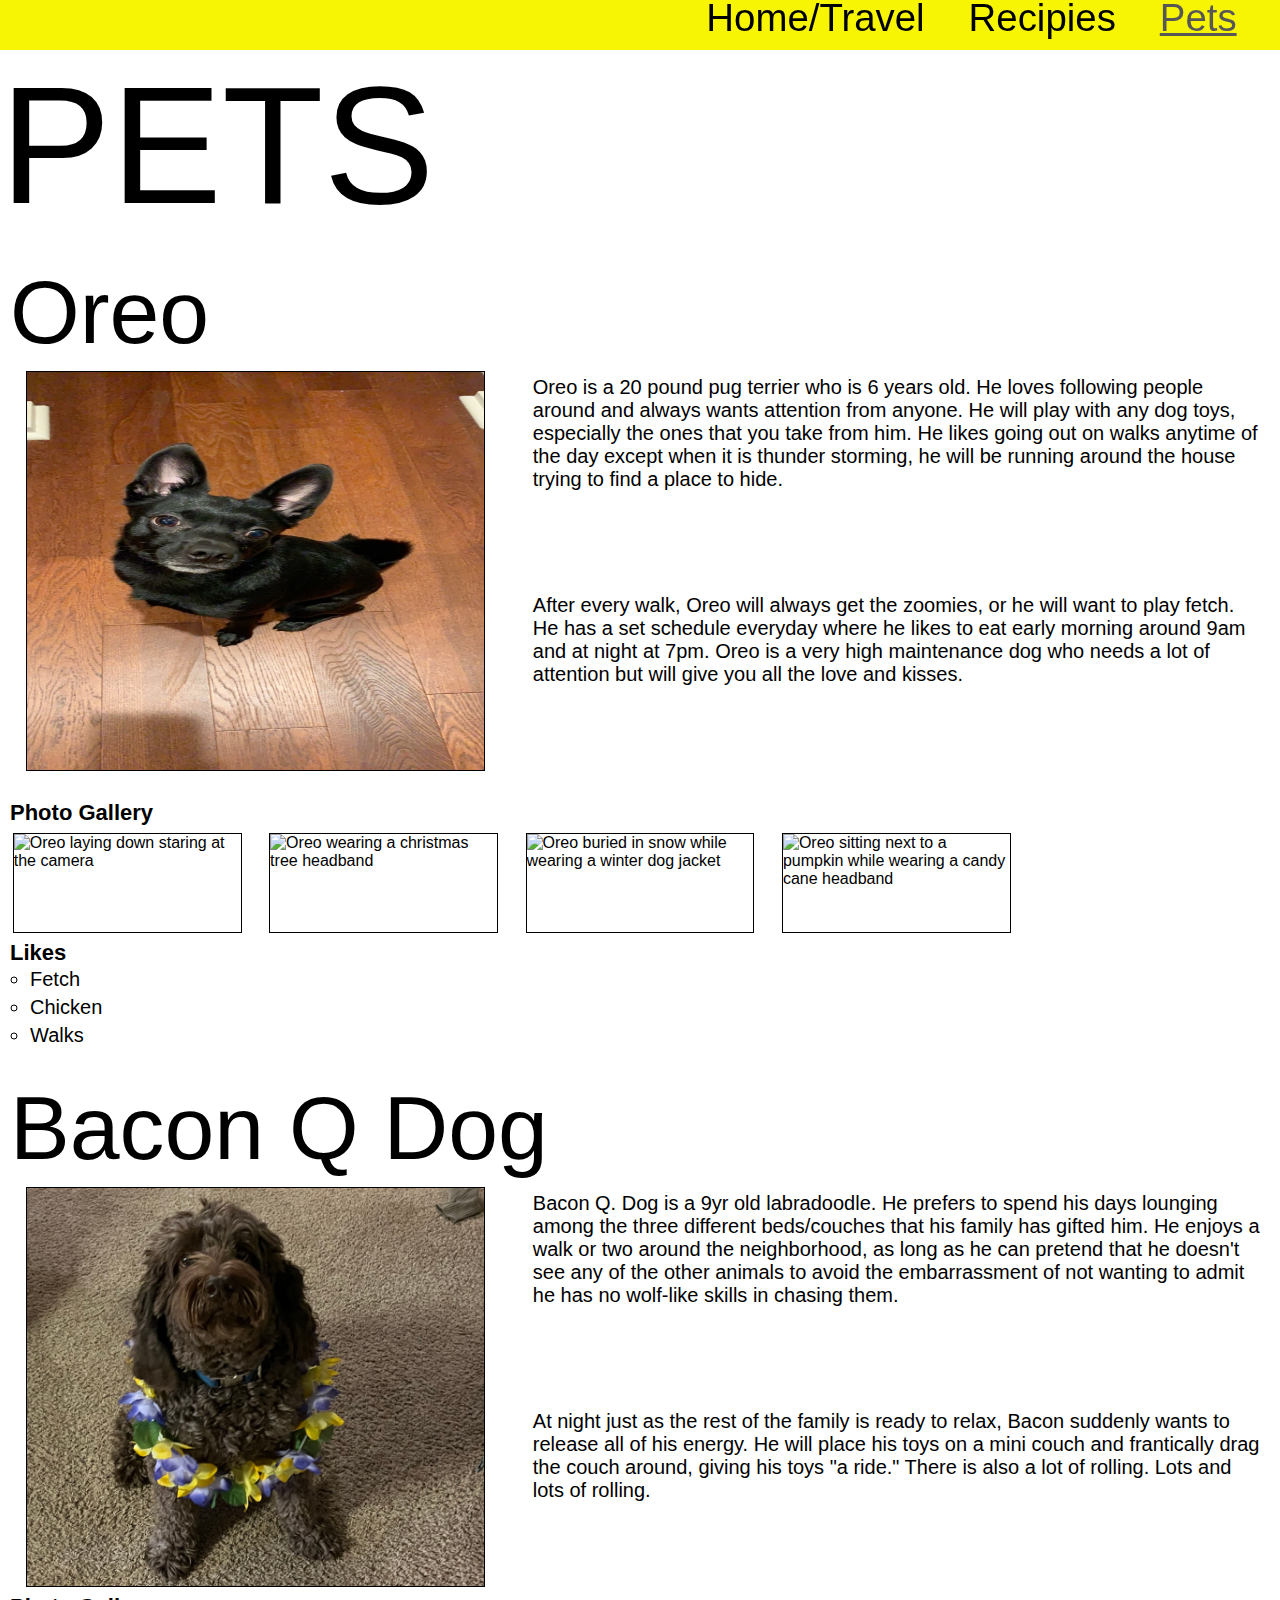
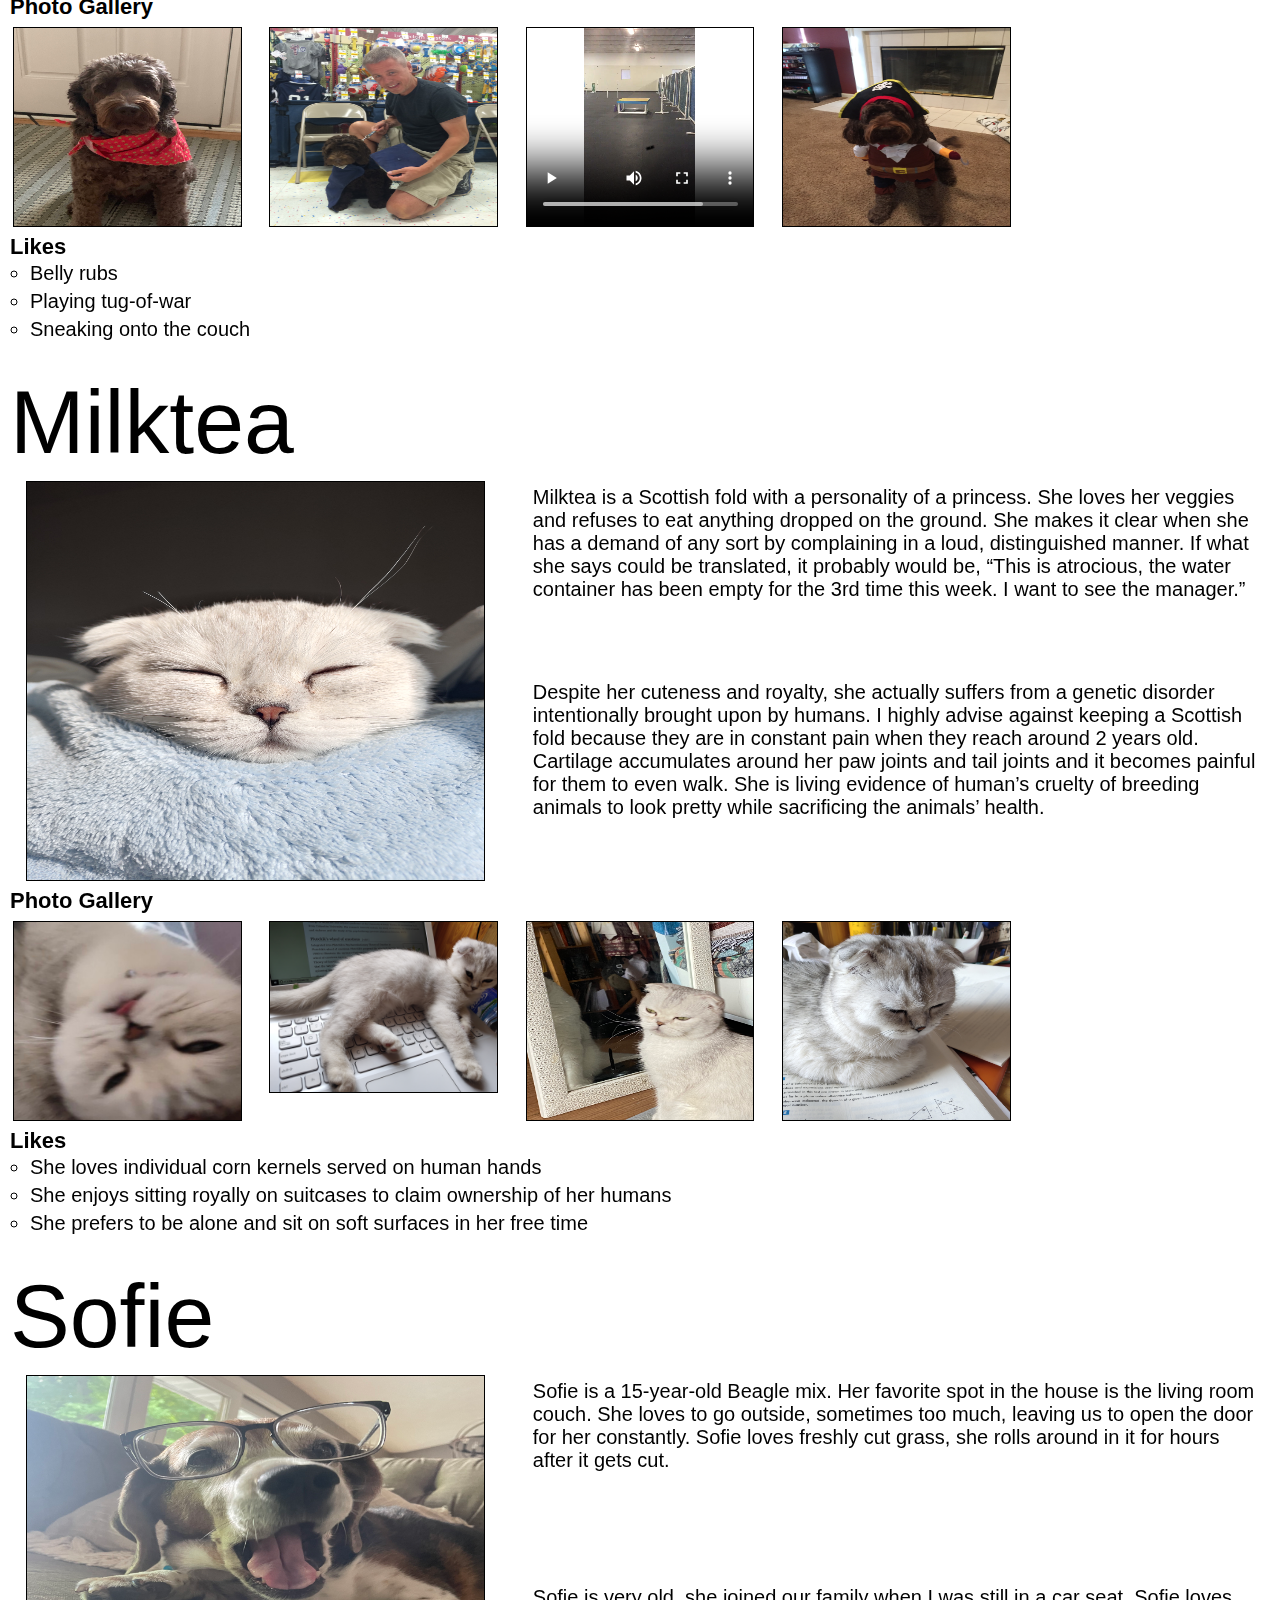
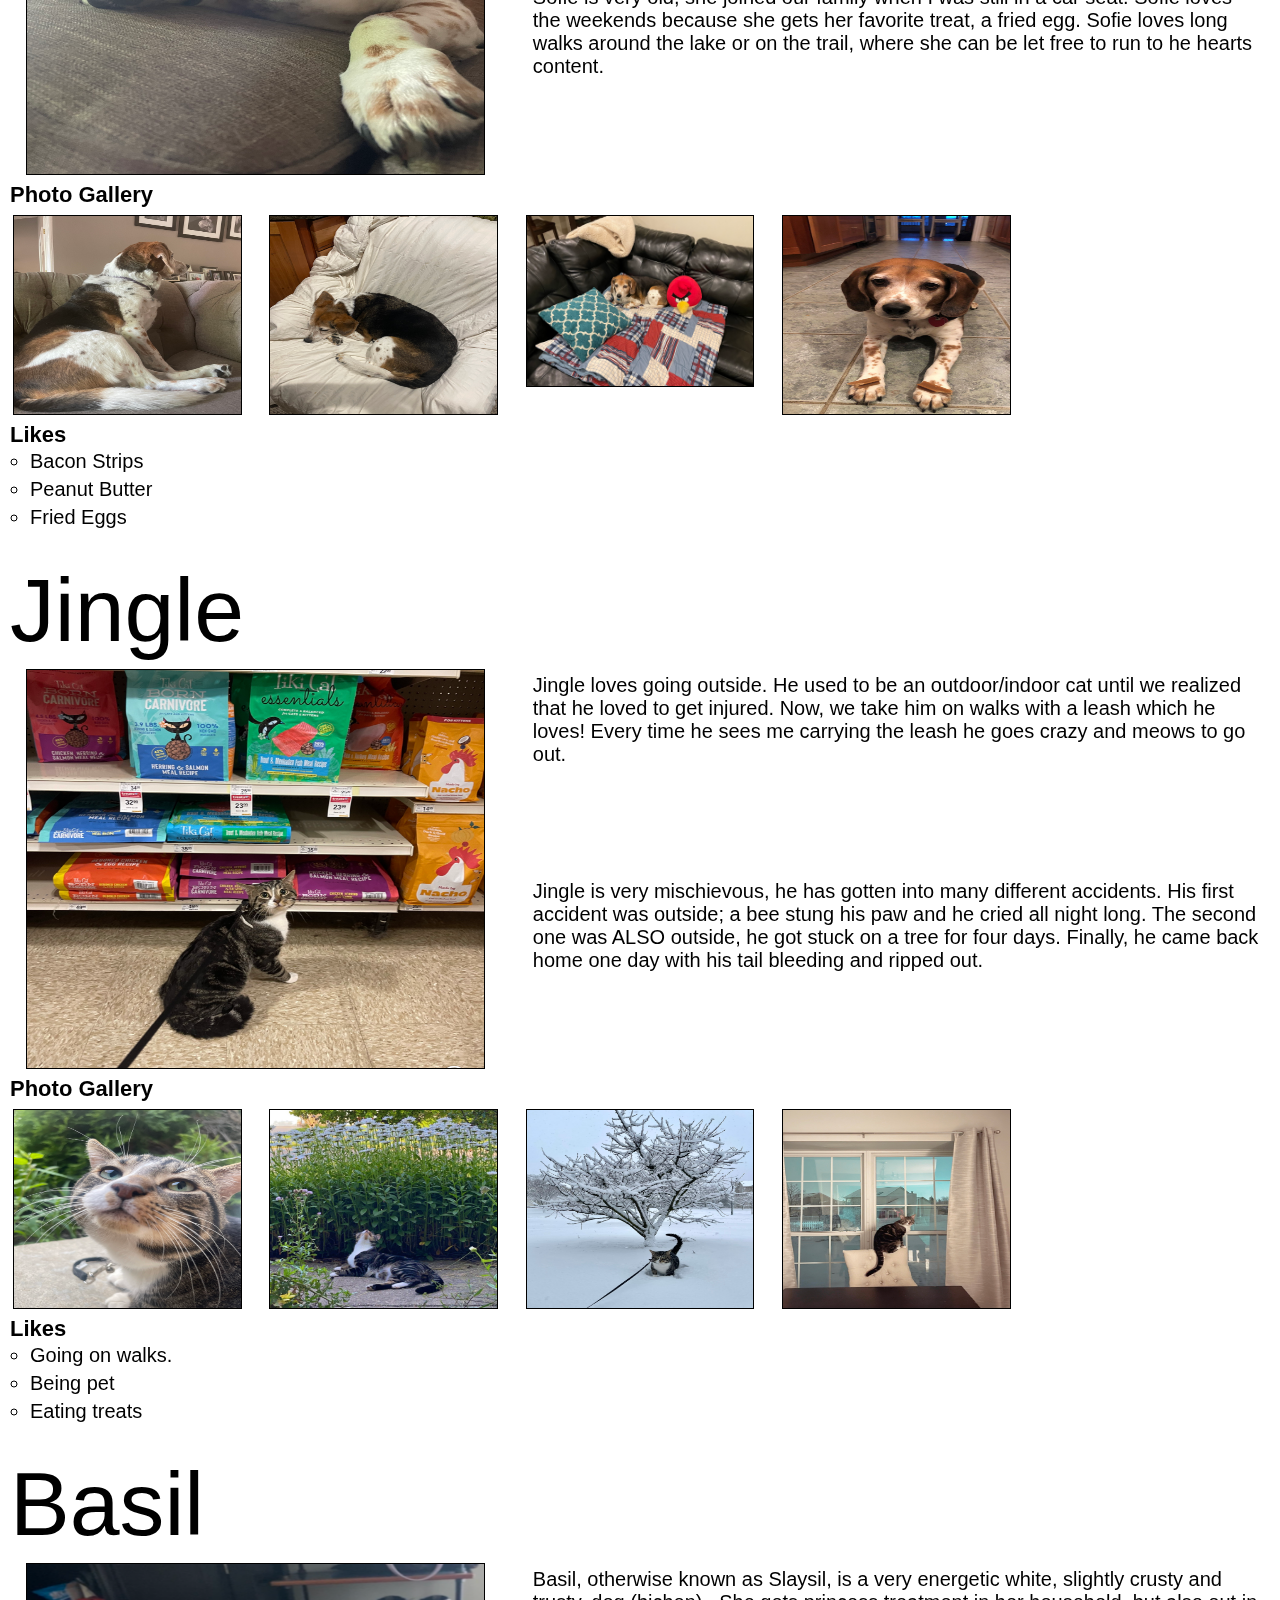
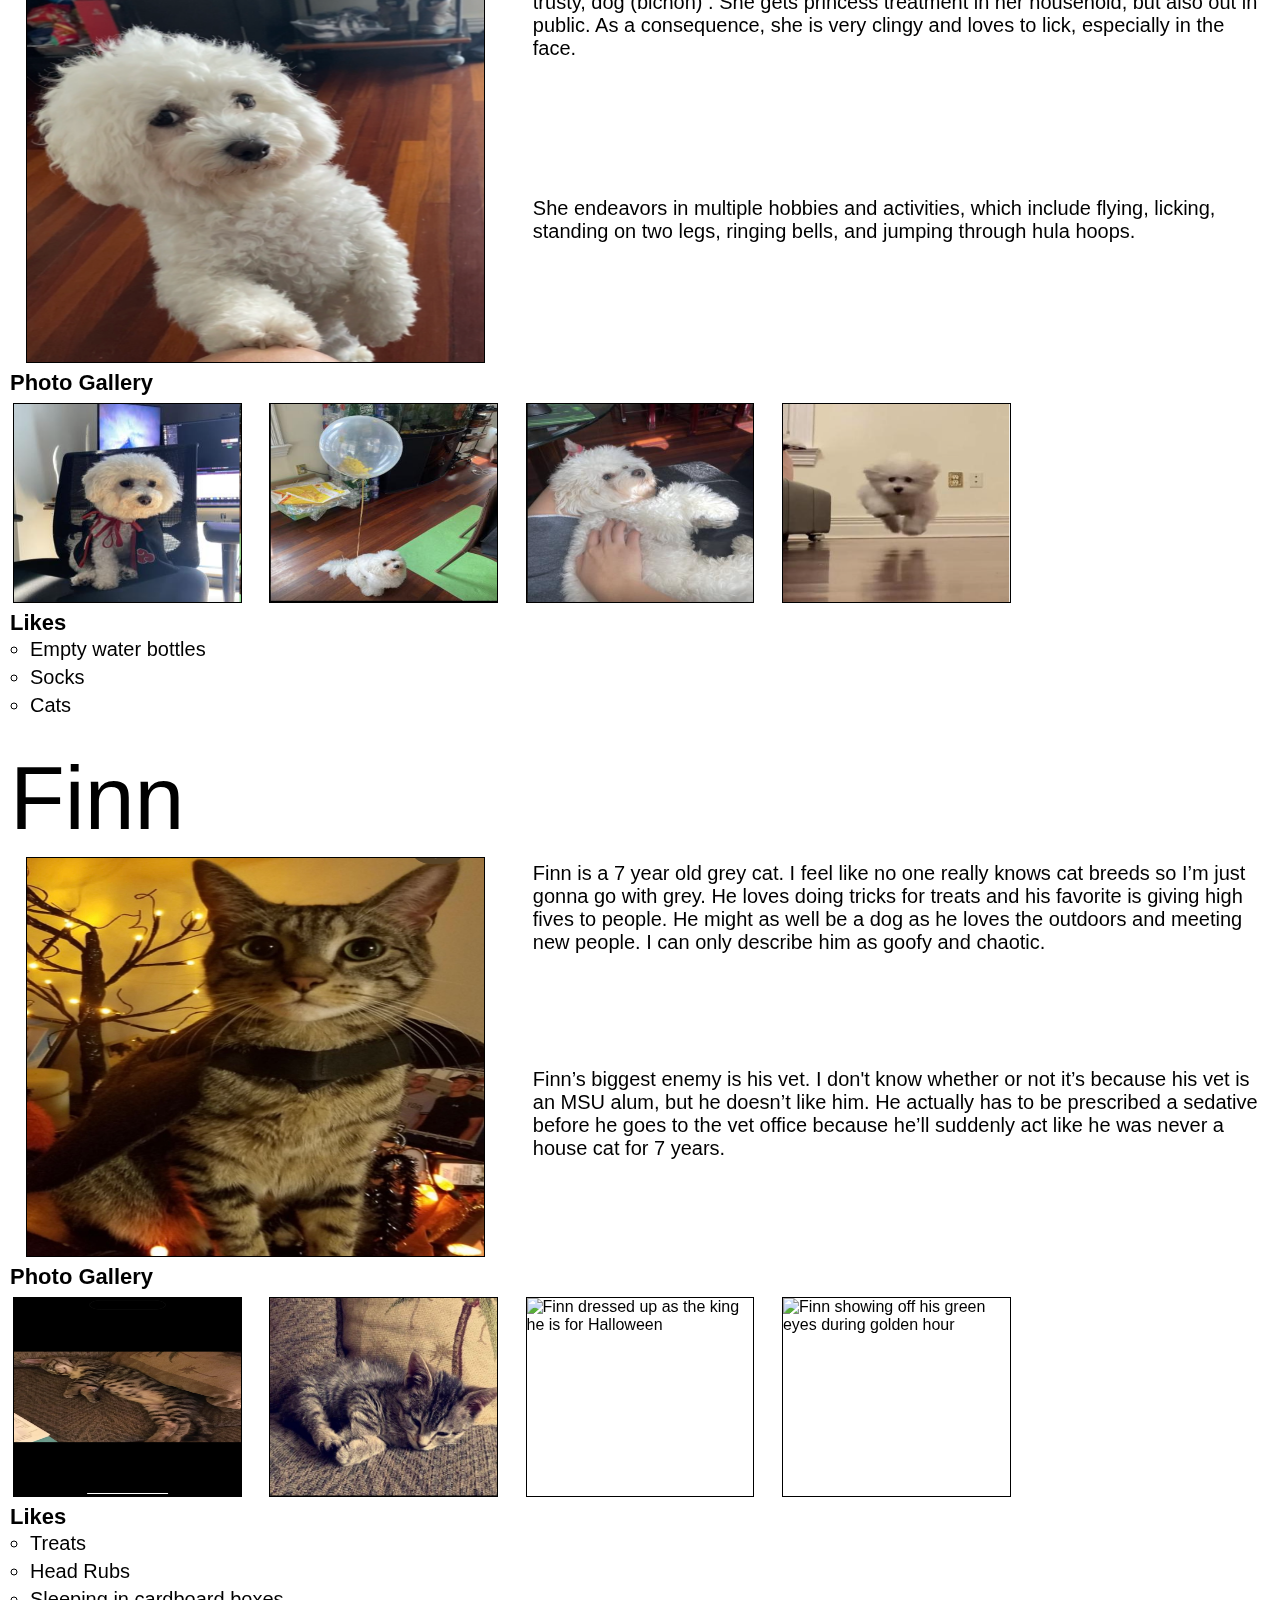
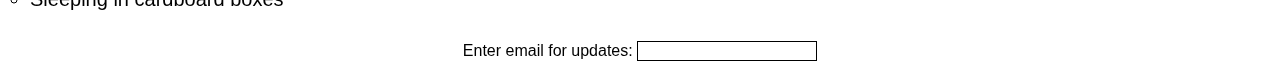
==== pets.html @ ca122cae "Add files via upload" ====
<!DOCTYPE html>
<html lang="en">
<head>
    <meta charset="UTF-8">
    <meta name="viewport" content="width=device-width, initial-scale=1.0">
    <link rel="stylesheet" href="css/reset.css">
    <link rel="stylesheet" href="css/style.css">
    <title> Pets</title>
</head>
<a href = "#main" id="skip">Skip to Main content</a>
<nav>
    
    <ul> 
       
        <li><a href="index.html">Home/Travel</a></li>
        <li><a href="recipies.html">Recipies</a></li>
        <li><a id="pets" href="pets.html">Pets</a></li>
    </ul>
  </nav>
<header><h1>Pets</h1></header>
<main id="main">
    <div>
        
    <h2>Oreo</h2>
    <img class = "thumbnail mainimg" src="images/oreo_sitting.JPG" alt = "black pug terrier" width="400">
    <p class="p1">Oreo is a 20 pound pug terrier who is 6 years old. He loves following people around and always wants attention from anyone. He will play with any dog toys, especially the ones that you take from him. He likes going out on walks anytime of the day except when it is thunder storming, he will be running around the house trying to find a place to hide.</p>
    <p class="p2">After every walk, Oreo will always get the zoomies, or he will want to play fetch. He has a set schedule everyday where he likes to eat early morning around 9am and at night at 7pm. Oreo is a very high maintenance dog who needs a lot of attention but will give you all the love and kisses.</p>
    <p></p>
    <h3>Photo Gallery</h3>
    <img class = "thumbnail img1" src="images/oreo_laying.JPG" alt="Oreo laying down staring at the camera" width="200">
    <img class = "thumbnail img2" src="images/oreo_christmas.jpg" alt="Oreo wearing a christmas tree headband" width="200">
    <img class = "thumbnail img3" src="images/oreo_snow.JPG" alt="Oreo buried in snow while wearing a winter dog jacket" width="200">
    <img class = "thumbnail img4" src="images/oreo_candycane.JPG" alt="Oreo sitting next to a pumpkin while wearing a candy cane headband" width="200">
    <h3>Likes</h3>
    <ul> 
    <li>Fetch</li>
    <li>Chicken</li>
    <li>Walks</li>
    </ul>
 <!-- Jasmine Tedjo -->
</div>


        <div>
            <h2>Bacon Q Dog</h2>
            <img class="mainimg" src="images/bacon.jpeg" width = "400" alt="Brown labradoodle wearing colorful lei">

            <p class="p1">Bacon Q. Dog is a 9yr old labradoodle. He prefers to spend his days lounging among the three different beds/couches that his family has gifted him. He enjoys a walk or two around the neighborhood, as long as he can pretend that he doesn't see any of the other animals to avoid the embarrassment of not wanting to admit he has no wolf-like skills in chasing them.</p> 
            <p class="p2">At night just as the rest of the family is ready to relax, Bacon suddenly wants to release all of his energy. He will place his toys on a mini couch and frantically drag the couch around, giving his toys "a ride." There is also a lot of rolling. Lots and lots of rolling.</p>
            <h3>Photo Gallery</h3>
            <img  class="img1" src="images/bacon_bandana.jpeg" width ="200" alt = "Brown labradoodle wearing an orange bandana">
            <img  class="img2" src="images/bacon_graduation.jpeg"  width ="200" alt="Small labradoodle puppy wearing a graduation cap and gown">
            <video class="img3"  width="200"  controls>
                <source src="images/bacon_agility.mov">
                Your browser does not support the video tag.  This was a video of a girl and dog demonstrating a sit and stay procedure
            </video>
            <img class="img4"  src="images/bacon_halloween.jpeg"  width ="200" alt="Brown labradoodle wearing a pirate costume">

            <h3>Likes</h3>
            <ul>
                <li>Belly rubs</li>
                <li>Playing tug-of-war</li>
                <li>Sneaking onto the couch</li>
            </ul>
            <!-- Colleen van Lent -->
        
        </div>



        <div>
            <h2>Milktea</h2>
            <img  class="mainimg" src="images/Main.JPG" width = "400" alt="Milktea taking nap">

            <p class="p1">Milktea is a Scottish fold with a personality of a princess. She loves her veggies and refuses to eat anything dropped on the ground. She makes it clear when she has a demand of any sort by complaining in a loud, distinguished manner. If what she says could be translated, it probably would be, “This is atrocious, the water container has been empty for the 3rd time this week. I want to see the manager.”</p> 
            <p class="p2">Despite her cuteness and royalty, she actually suffers from a genetic disorder intentionally brought upon by humans. I highly advise against keeping a Scottish fold because they are in constant pain when they reach around 2 years old. Cartilage accumulates around her paw joints and tail joints and it becomes painful for them to even walk. She is living evidence of human’s cruelty of breeding animals to look pretty while sacrificing the animals’ health.  </p>
            <h3>Photo Gallery</h3>
            <img class="img1" src="images/Milktea_comfy.jpg" width ="200" alt = "Milktea enjoying a good massage">
            <img class="img2" src="images/Milktea_laptop.JPG"  width ="200" alt="Baby Milktea On Laptop">
        
            <img class="img3" src="images/Milktea_mirror.jpeg"  width ="200" alt="Milktea sighing at mirror">
            <img class="img4" src="images/Milktea_catbox.JPG"  width ="200" alt="Milktea Catbox position">

            <h3>Likes</h3>
            <ul>
                <li>She loves individual corn kernels served on human hands</li>
                <li>She enjoys sitting royally on suitcases to claim ownership of her humans</li>
                <li>She prefers to be alone and sit on soft surfaces in her free time</li>
            </ul>
            <!-- Olive Ren -->
        
        </div>


        <div>
            <h2>Sofie</h2>
            <img class="mainimg"  src="images/sofie1.JPG" width = "400" alt="Beagle mix wearing glasses">

            <p class="p1">Sofie is a 15-year-old Beagle mix.  Her favorite spot in the house is the living room couch. She loves to go outside, sometimes too much, leaving us to open the door for her constantly. Sofie loves freshly cut grass, she rolls around in it for hours after it gets cut.</p> 
            <p class="p2">Sofie is very old, she joined our family when I was still in a car seat. Sofie loves the weekends because she gets her favorite treat, a fried egg. Sofie loves long walks around the lake or on the trail, where she can be let free to run to he hearts content.  </p>
            <h3>Photo Gallery</h3>
            <img  class="img1" src="images/sofie2.JPG" width ="200" alt = "Beagle sitting on favorite couch looking around">
            <img  class="img2" src="images/sofie3.JPG"  width ="200" alt="Beagle laying down on chair">
        
            <img  class="img3" src="images/sofie4.JPG"  width ="200" alt="Beagle laying next to angry birds pillow">
            <img  class="img4" src="images/sofie5.JPG"  width ="200" alt="Beagle with two treats on paws">

            <h3>Likes</h3>
            <ul>
                <li>Bacon Strips</li>
                <li>Peanut Butter</li>
                <li>Fried Eggs</li>
            </ul>
            <!-- Jacob Timmerman -->
        
        </div>
        <div>
            <h2>Jingle</h2>
            <img  class="mainimg" src="images/jingle.jpg" width = "400" alt="Jingle is a domestic shorthair cat with a white chest and belly and a striped black and gray back. His paws are white and they look like mittens. ">

            <p class="p1">Jingle loves going outside. He used to be an outdoor/indoor cat until we realized that he loved to get injured. Now, we take him on walks with a leash which he loves! Every time he sees me carrying the leash he goes crazy and meows to go out. </p> 
            <p class="p2">Jingle is very mischievous, he has gotten into many different accidents. His first accident was outside; a bee stung his paw and he cried all night long. The second one was ALSO outside, he got stuck on a tree for four days. Finally, he came back home one day with his tail bleeding and ripped out.   </p>
            <h3>Photo Gallery</h3>
            <img  class="img1" src="images/jingle_outside.jpg" width ="200" alt = "A close up picture of Jingle’s face outside. ">
            <img  class="img2" src="images/jingle_flowers.jpg"  width ="200" alt="Beagle laying down on chair">
        
            <img  class="img3" src="images/jingle_snow.jpg"  width ="200" alt="Jingle in the snow.">
            <img  class="img4" src="images/jingle_window.jpg"  width ="200" alt="Jingle watching the snow outside.">

            <h3>Likes</h3>
            <ul>
                <li>Going on walks.</li>
                <li>Being pet</li>
                <li>Eating treats</li>
            </ul>
            <!-- Lynn Sabieddine -->
        
        </div>
        <div>
            <h2>Basil</h2>
            <img  class="mainimg" src="images/gurl_who_u_looking_at.png" width = "400" alt="Fluffy white dog with paw on knee, begging for attention and giving you the side eye">

            <p class="p1">Basil, otherwise known as Slaysil, is a very energetic white, slightly crusty and trusty, dog (bichon) . She gets princess treatment in her household, but also out in public. As a consequence, she is very clingy and loves to lick, especially in the face. </p> 
            <p class="p2">She endeavors in multiple hobbies and activities, which include flying, licking, standing on two legs, ringing bells, and jumping through hula hoops. 

            </p>
            <h3>Photo Gallery</h3>
            <img class="img1"  src="images/naruto_basil.png" width ="200" alt = "White bichon in a naruto robe (Akatsuki)">
            <img class="img2" src="images/balloosil.png"  width ="200" alt="Balloon attached to white bichon">
        
            <img class="img3" src="images/pet_me.png"  width ="200" alt="White bichon leaning against leg">
            <img  class="img4" src="images/superbasil_HOP.png"  width ="200" alt="White bichon floating in air while running">

            <h3>Likes</h3>
            <ul>
                <li>Empty water bottles</li>
                <li>Socks</li>
                <li>Cats</li>
            </ul>
            <!-- Bianca and Alina -->
        
        </div>
        <div>
            <h2>Finn</h2>
            <img  class="mainimg" src="images/Finn_Halloween.jpg" width = "400" alt="3.	Finn wears a bat costume for halloween ">

            <p class="p1">Finn is a 7 year old grey cat. I feel like no one really knows cat breeds so I’m just gonna go with grey. He loves doing tricks for treats and his favorite is giving high fives to people. He might as well be a dog as he loves the outdoors and meeting new people. I can only describe him as goofy and chaotic. </p> 
            <p class="p2">Finn’s biggest enemy is his vet. I don't know whether or not it’s because his vet is an MSU alum, but he doesn’t like him. He actually has to be prescribed a sedative before he goes to the vet office because he’ll suddenly act like he was never a house cat for 7 years.   </p>
            <h3>Photo Gallery</h3>
            <img  class="img1" src="images/Finn_Shlumped.PNG" width ="200" alt = "Finn is exhausted after a long day of absolutely nothing. ">
            <img  class="img2" src="images/Finn_Kitten.jpg"  width ="200" alt="A few days after we adopted Finn. He’s just posing for the camera">
        
            <img class="img3"  src="images/Finn_GOAT.PNG"  width ="200" alt="Finn dressed up as the king he is for Halloween ">
            <img  class="img4" src="images/Finn_Goldenhr.PNG"  width ="200" alt="Finn showing off his green eyes during golden hour ">

            <h3>Likes</h3>
            <ul>
                <li>Treats </li>
                <li>Head Rubs </li>
                <li>Sleeping in cardboard boxes </li>
            </ul>
            <!-- Lauren Rodriguez -->
        
        </div>
        <form>
            <label for="email">Enter email for updates:</label>
            <input type="text" id="email" name="email"><br>
           
          </form>
</main>
---- css/style.css ----
body{
    font-family: Gill Sans,Open Sans,Montserrat,Roboto,sans-serif;
    background-color: white;
    color: black;
    

}
img, video{
    width:90%;
    max-height:400px;
    min-height:100px;
    display:block;
    margin:auto;
    margin-top: 5px;
    margin-bottom:5px;
    border:solid 1px  black;
    
    border-radius: 0px;
    grid-column:1/-1;
}
form{
    text-align:center;
    margin:20px 20px;
}
input{
    border:solid 1px black;
}
div{
    display:grid;
    grid-template-columns: 1fr 1fr 1fr;
    grid-gap:2px;
}
:focus{
    border:solid black 1px;
    }
figcaption{
    width:90%;
    margin:auto;
}
h1{
    text-transform:uppercase;
    font-size:75px;
    animation-name:slideIn;
    animation-timing-function: ease-out;
    animation-duration: 2s;

}
h2{
    font-size:37px;
    margin-left:10px;
    margin-top:20px;
    grid-column:1/-1;
    font-weight:500;
}
h3{
    font-size:22px;
    font-weight:600;
    margin-left:10px;
    grid-column:1/-1;

}
span{
    margin-left:10px;
}

main{
    grid-column:1/2;
    
}
p{
   font-size:20px;
   margin: 10px 20px;
   
   grid-column:1/-1;

}
nav{
    display:grid;
    width:100%;
    top:0;
    grid-row:1/2;

    
    text-align: center;
    align-content: end;
    height:50px;
    background-color: #f7f404;
    position:sticky;
}
ul{
    grid-column:-1/1;
    margin: 0px 5px 5px 30px;
    list-style-type:circle;
    font-size:20px;
    color:black;
}
ol{
    
    grid-column:-1/1;
    margin-left:30px;
    margin: 0px 5px 5px 30px;
    list-style-type:decimal;
    font-size:20px;
    color:black;
}
ul li, ol li{
    margin-bottom:5px;
}

nav li{
    display: inline-block;

    font-size:6vw;
    margin-right:1em;
    color:black;
}

#index{
    color:rgb(87, 87, 87);
    text-decoration: underline;
}
#recipies{
    color:rgb(87, 87, 87);
    text-decoration: underline;
}
#pets{
    color:rgb(87, 87, 87);
    text-decoration: underline;
}

    
#skip{
    z-index:100;    
    position:absolute;
    left: -400px;
}
#skip:focus{
    position:absolute;
    left: 0px;
}
iframe{
    width:90%;
    height:300px;
    margin:auto;
    grid-column:1/-1;
}
@media screen and (min-width: 780px){
h1{
    font-size:13vw;
}
h2{
    font-size:7vw;
}
nav{
    text-align:right;
}
nav li{
    font-size:3vw;
}

div{
    grid-template-columns: 1fr 1fr 1fr 1fr 1fr;
}
.img1{
    grid-column: 1/2;
    max-height:200px;
}
.img2{
    grid-column: 2/3;
    max-height:200px;
}
.img3{
    grid-column: 3/4;
    max-height:200px;
}
.img4{
    grid-column: 4/5;
    max-height:200px;
}
.img5{
    grid-column:5/6;
    max-height:200px;
}
.mainimg{
    grid-row:2/4;
    grid-column:1/3;
}
.p1{
    grid-column:3/6;
    grid-row:2/3;

}
.p2{
    grid-column:3/6;
    grid-row:3/4;
    
}
img:hover{
    border:5px solid black;
}
img:focus{
    border:5px solid black;
}
video:hover{
    border:5px solid black;
}
video:focus{
    border:5px solid black;
}
}
@keyframes slideIn {
    from {
        margin-left:100%;
        width:300%;
    }
    to {
        margin-left:0%;
        width:100%;
    }
} 

@media screen and (prefers-reduced-motion: reduce){
    h1{
    
        font-size:75px;
        text-transform:uppercase;
        animation:none;
    }
    body{
        font-family: Gill Sans,Open Sans,Montserrat,Roboto,sans-serif;
        background-color: white;
        color: black;
    
    }
    .gif{
        display:none;
    }
  }
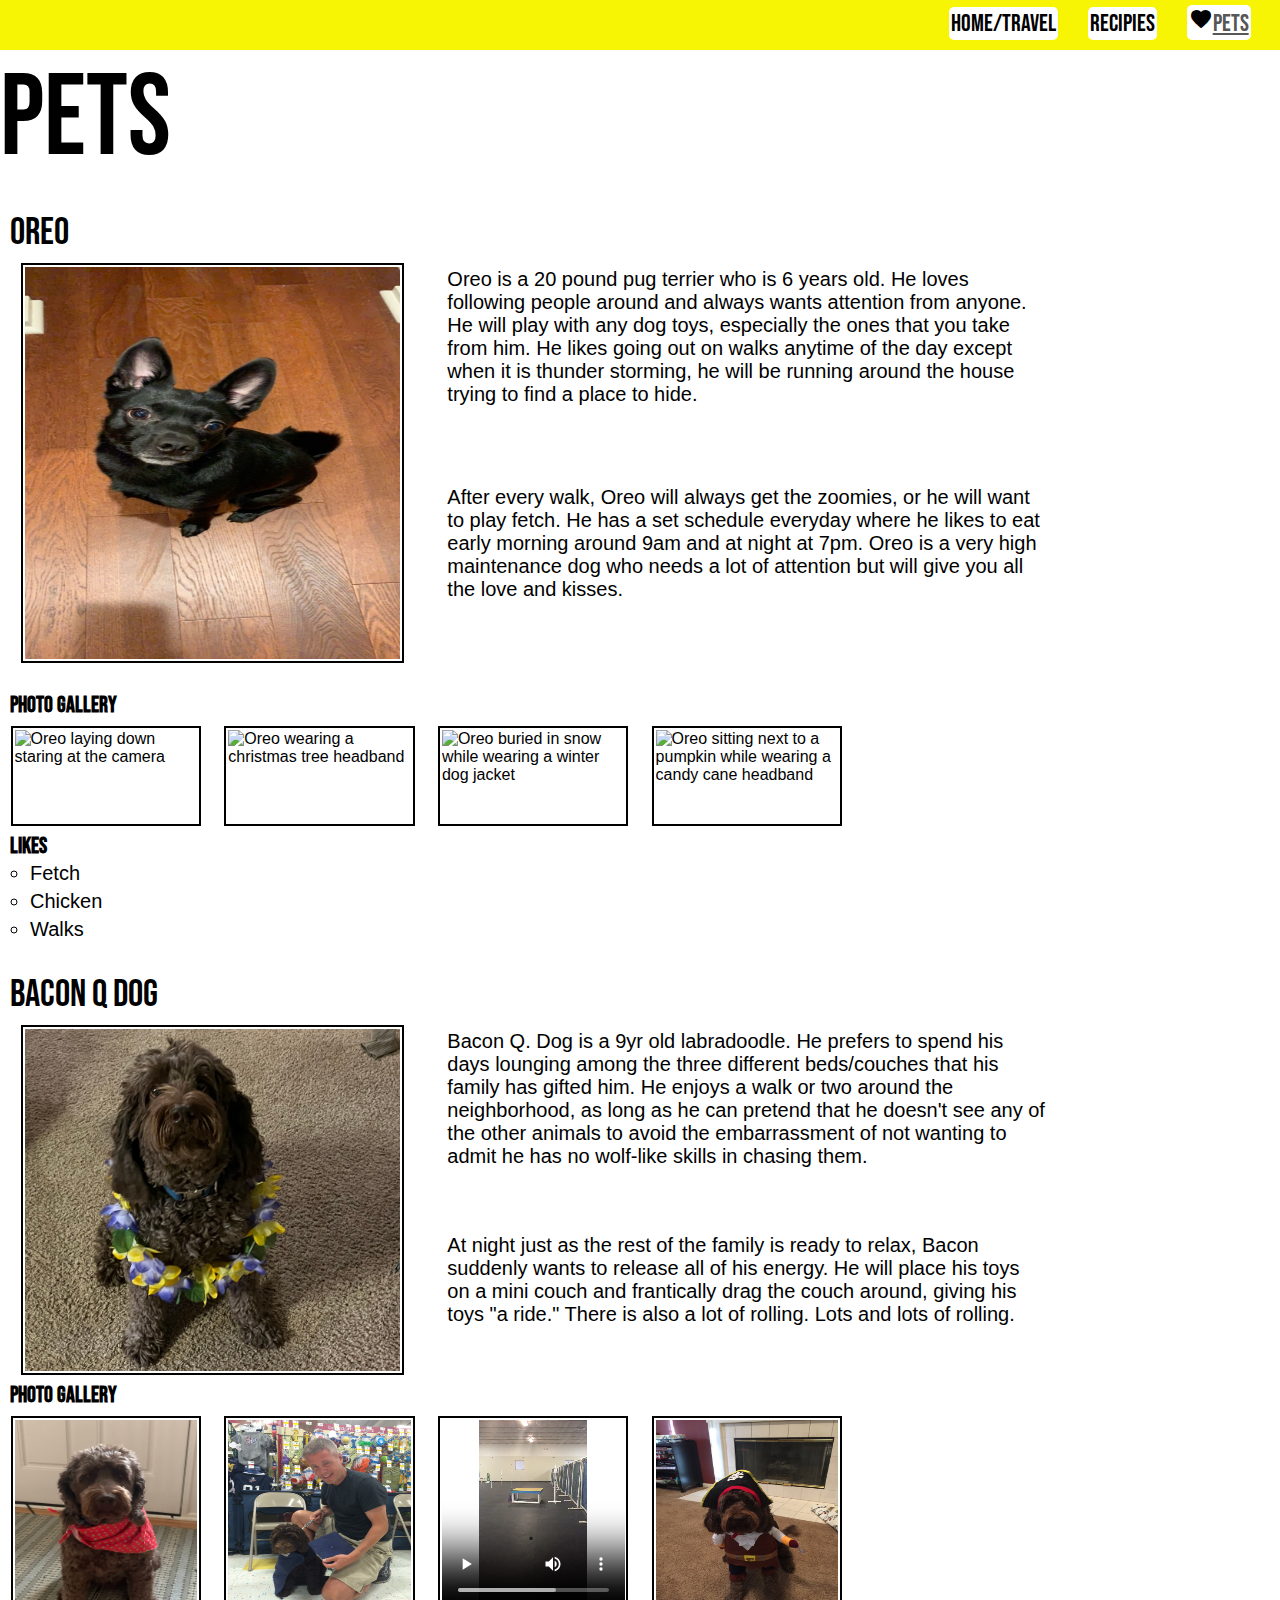
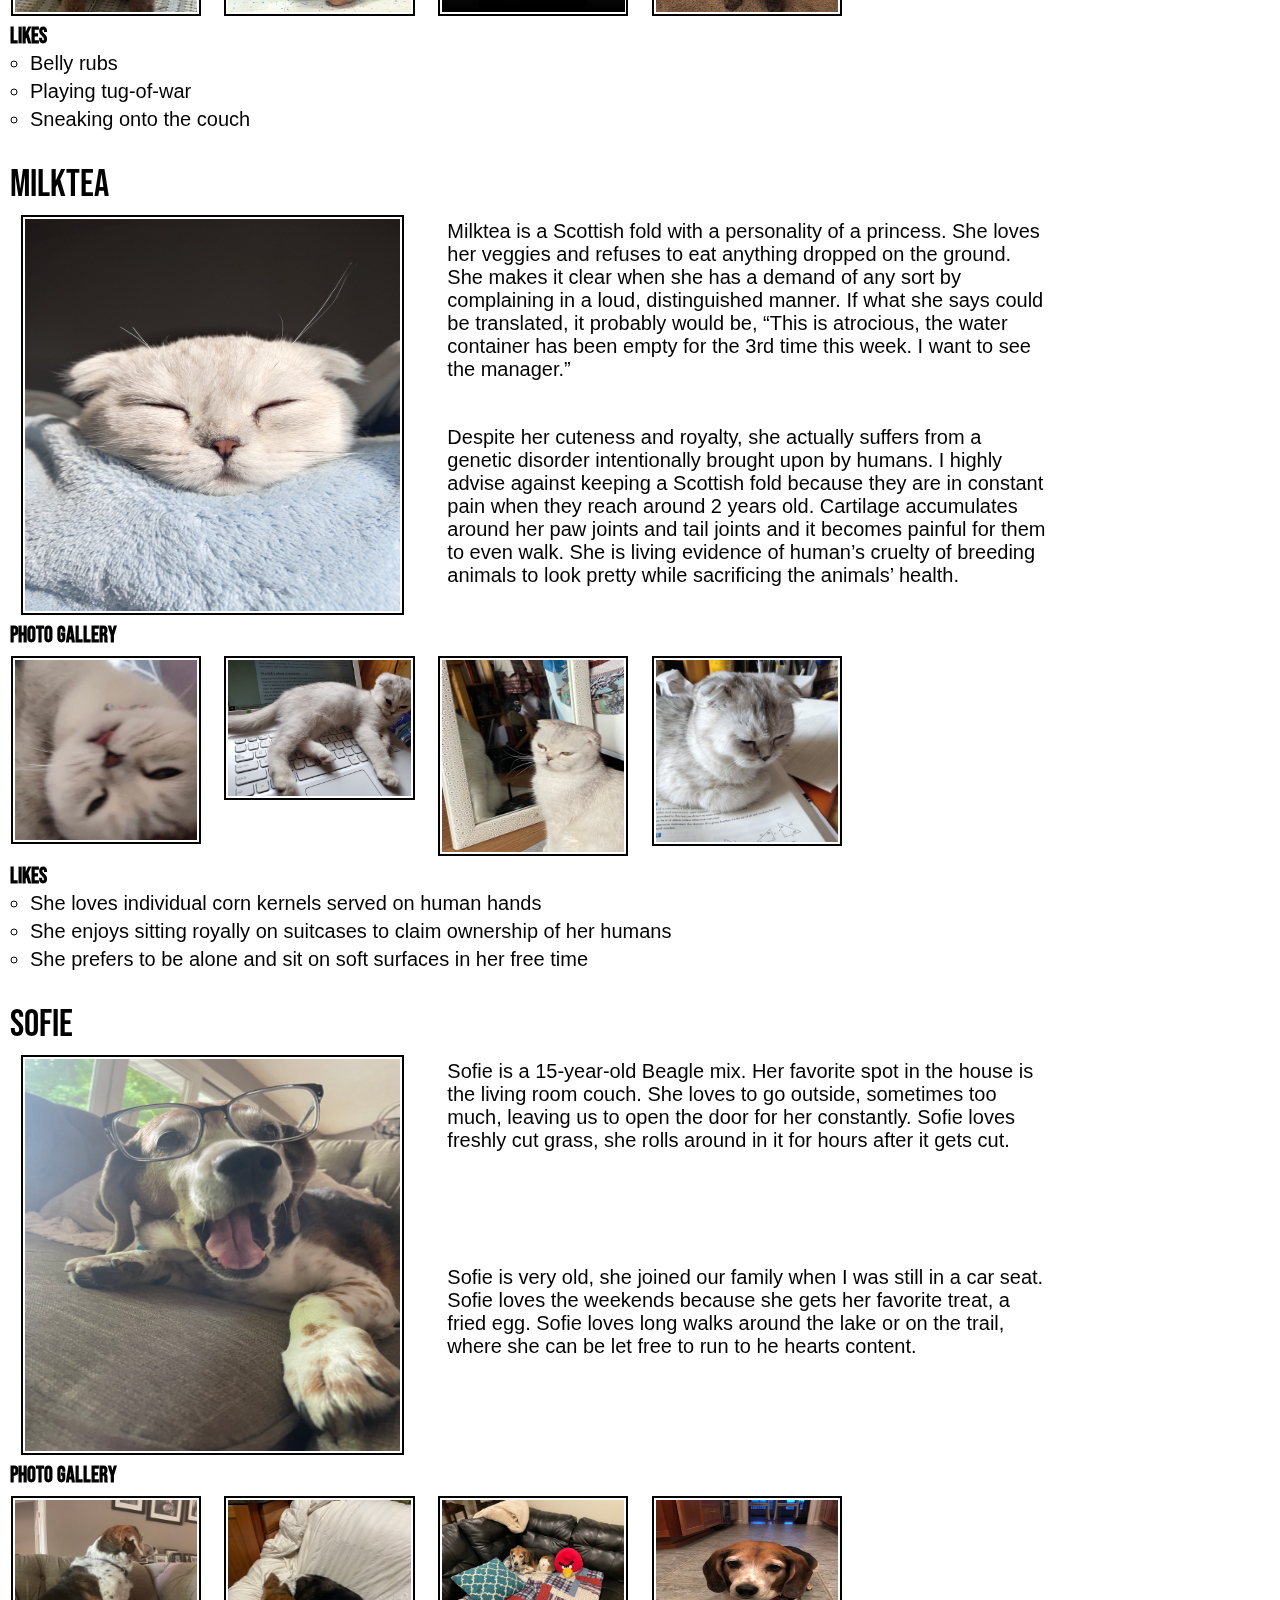
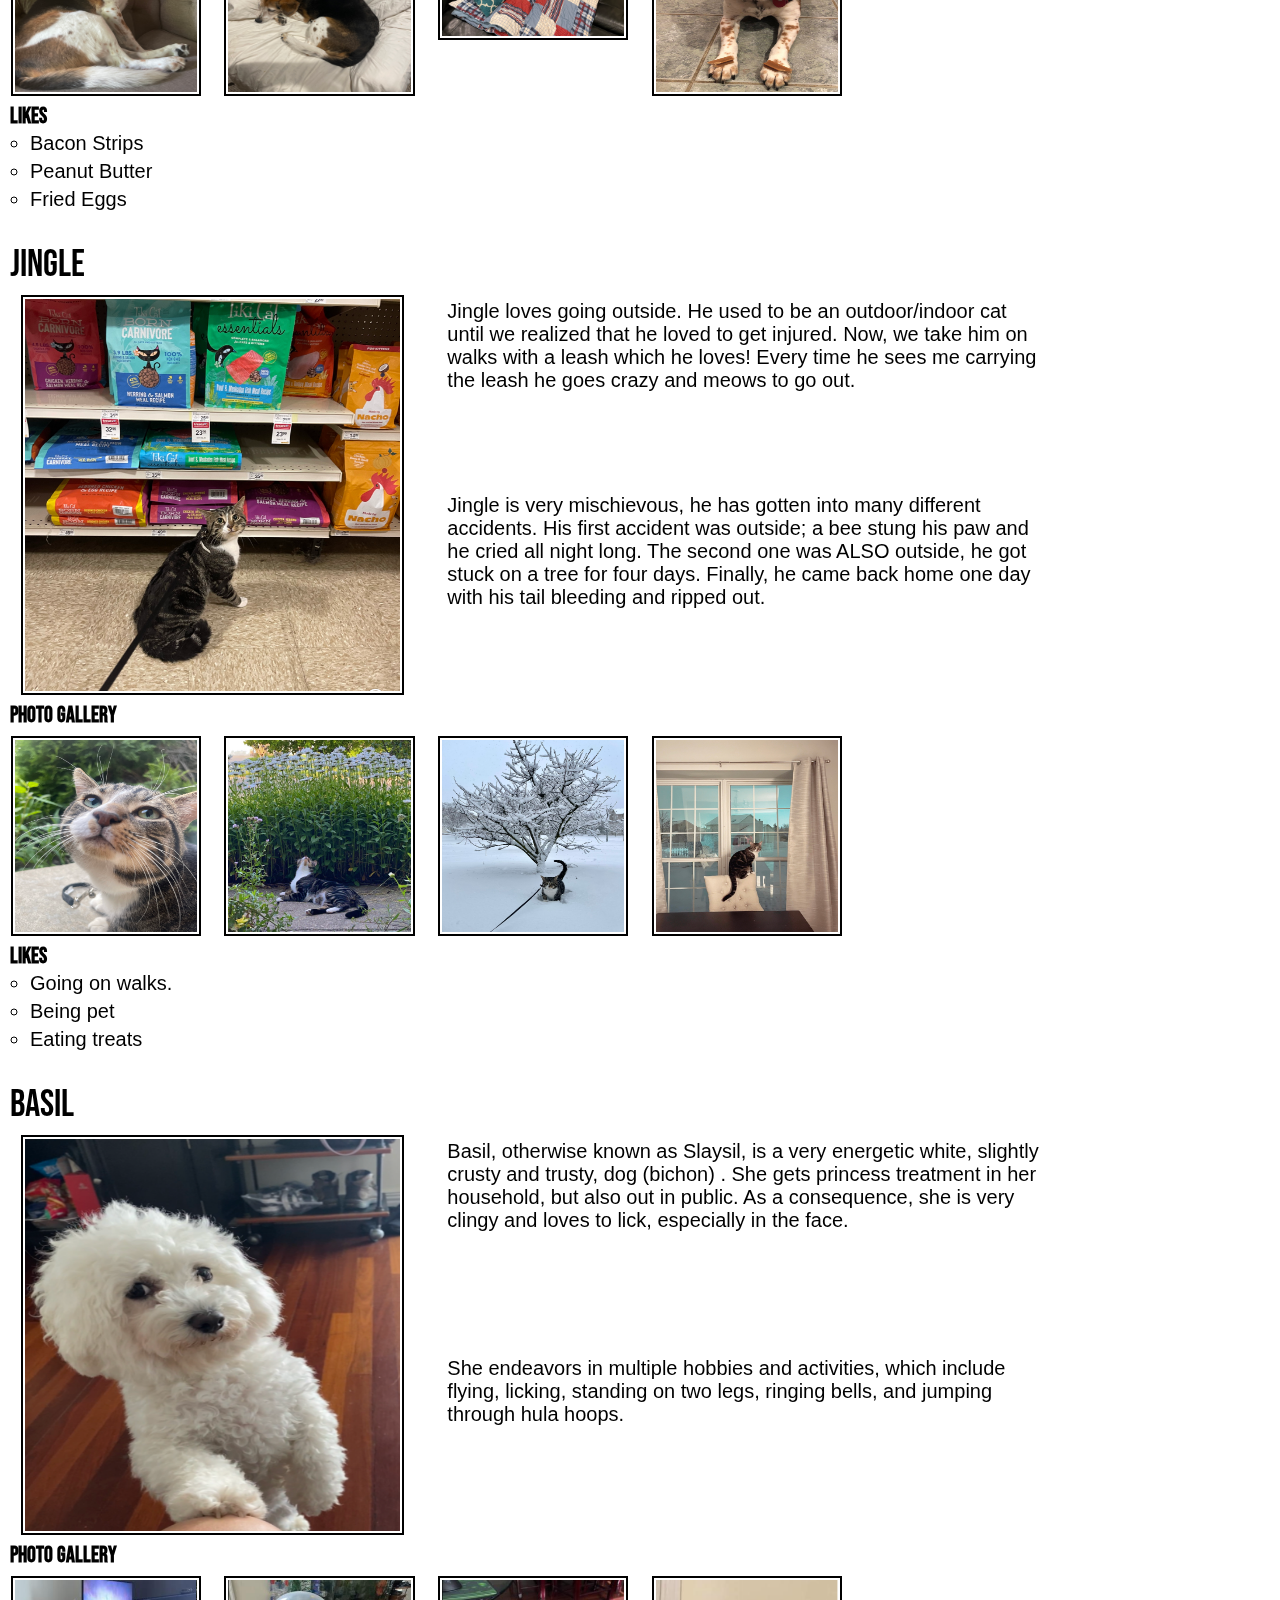
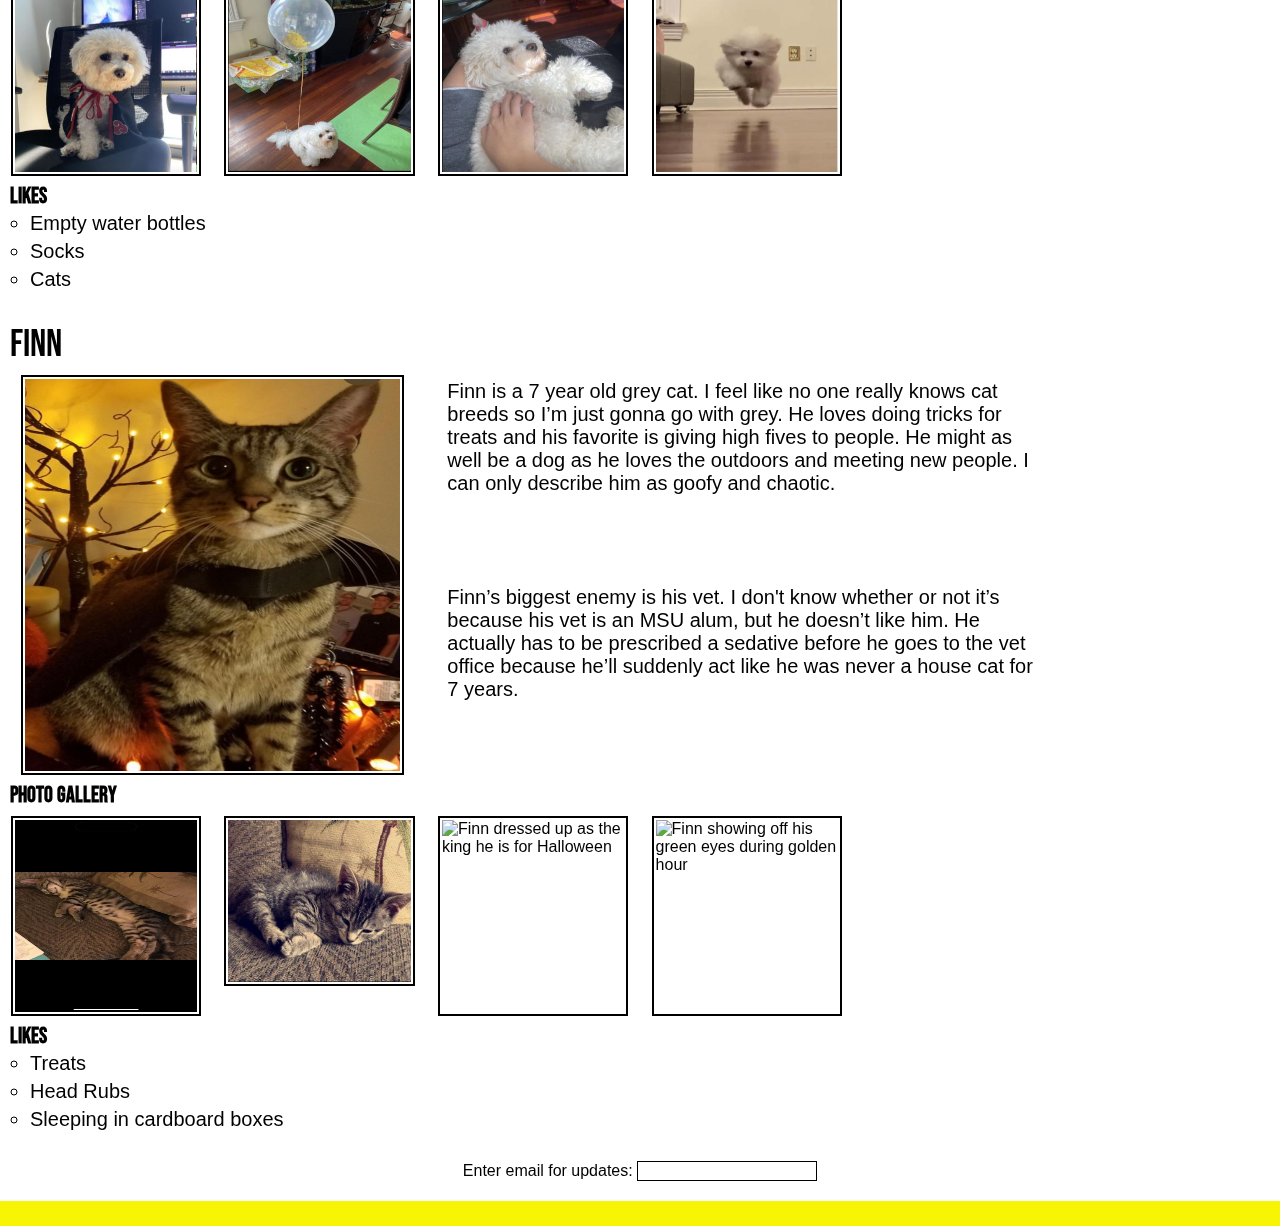
==== commit 02b461ef: "Add files via upload" ====
--- a/pets.html
+++ b/pets.html
@@ -4,7 +4,13 @@
     <meta charset="UTF-8">
     <meta name="viewport" content="width=device-width, initial-scale=1.0">
     <link rel="stylesheet" href="css/reset.css">
+    <link rel="stylesheet" href="https://fonts.googleapis.com/icon?family=Material+Icons">
+
     <link rel="stylesheet" href="css/style.css">
+    <link rel="preconnect" href="https://fonts.googleapis.com"> 
+<link rel="preconnect" href="https://fonts.gstatic.com" crossorigin> 
+<link href="https://fonts.googleapis.com/css2?family=Bebas+Neue&display=swap" rel="stylesheet">
+
     <title> Pets</title>
 </head>
 <a href = "#main" id="skip">Skip to Main content</a>
@@ -14,7 +20,7 @@
        
         <li><a href="index.html">Home/Travel</a></li>
         <li><a href="recipies.html">Recipies</a></li>
-        <li><a id="pets" href="pets.html">Pets</a></li>
+        <li><i class="material-icons">favorite</i><a id="pets" href="pets.html">Pets</a></li>
     </ul>
   </nav>
 <header><h1>Pets</h1></header>
@@ -188,3 +194,4 @@
            
           </form>
 </main>
+<footer></footer>
--- a/css/style.css
+++ b/css/style.css
@@ -1,6 +1,8 @@
 
 body{
     font-family: Gill Sans,Open Sans,Montserrat,Roboto,sans-serif;
+
+
     background-color: white;
     color: black;
     
@@ -14,8 +16,8 @@
     margin:auto;
     margin-top: 5px;
     margin-bottom:5px;
-    border:solid 1px  black;
-    
+    border:solid 2px  black;
+    padding:2px;
     border-radius: 0px;
     grid-column:1/-1;
 }
@@ -39,6 +41,7 @@
     margin:auto;
 }
 h1{
+    font-family: 'Bebas Neue', sans-serif;
     text-transform:uppercase;
     font-size:75px;
     animation-name:slideIn;
@@ -47,6 +50,7 @@
 
 }
 h2{
+    font-family: 'Bebas Neue', sans-serif;
     font-size:37px;
     margin-left:10px;
     margin-top:20px;
@@ -55,6 +59,7 @@
 }
 h3{
     font-size:22px;
+    font-family: 'Bebas Neue', sans-serif;
     font-weight:600;
     margin-left:10px;
     grid-column:1/-1;
@@ -85,8 +90,25 @@
     text-align: center;
     align-content: end;
     height:50px;
-    background-color: #f7f404;
+     background-color: #f7f404; 
+    background-image: url('../images/coolbackground.png');
     position:sticky;
+}
+footer{
+    height:2vw;
+   
+    background-color: #f7f404; 
+    background-image: url('../images/coolbackground.png'); 
+}
+footer span{
+    background-color:white;
+  
+}
+nav ul li{
+    font-family: 'Bebas Neue', sans-serif;
+    background-color: white;
+    padding:2px;
+    border-radius: 5px;
 }
 ul{
     grid-column:-1/1;
@@ -209,6 +231,86 @@
     border:5px solid black;
 }
 }
+@media screen and (min-width: 900px){
+    h1{
+        font-size:9vw;
+    }
+    h2{
+        font-size:3vw;
+    }
+    nav{
+        text-align:right;
+    }
+    nav li{
+        font-size:1.9vw;
+    }
+    
+    div{
+        grid-template-columns: 1fr 1fr 1fr 1fr 1fr 1fr;
+    }
+    .img1{
+        grid-column: 1/2;
+        max-height:200px;
+    }
+    .img2{
+        grid-column: 2/3;
+        max-height:200px;
+    }
+    .img3{
+        grid-column: 3/4;
+        max-height:200px;
+    }
+    .img4{
+        grid-column: 4/5;
+        max-height:200px;
+    }
+    .img5{
+        grid-column:5/6;
+        max-height:200px;
+    }
+    .mainimg{
+        grid-row:2/4;
+        grid-column:1/3;
+    }
+    .p1{
+        grid-column:3/6;
+        grid-row:2/3;
+    
+    }
+    .p2{
+        grid-column:3/6;
+        grid-row:3/4;
+        
+    }
+    .mainfoodimg{
+        grid-column:2/6;
+      
+    }
+    .travelimg{
+        grid-column: 1/4;
+    }
+    .travelimg2{
+        grid-column:4/7;
+    
+    }
+    span{
+        margin-left:1px;
+    }
+    
+    
+    img:hover{
+        border:5px solid black;
+    }
+    img:focus{
+        border:5px solid black;
+    }
+    video:hover{
+        border:5px solid black;
+    }
+    video:focus{
+        border:5px solid black;
+    }
+    }
 @keyframes slideIn {
     from {
         margin-left:100%;
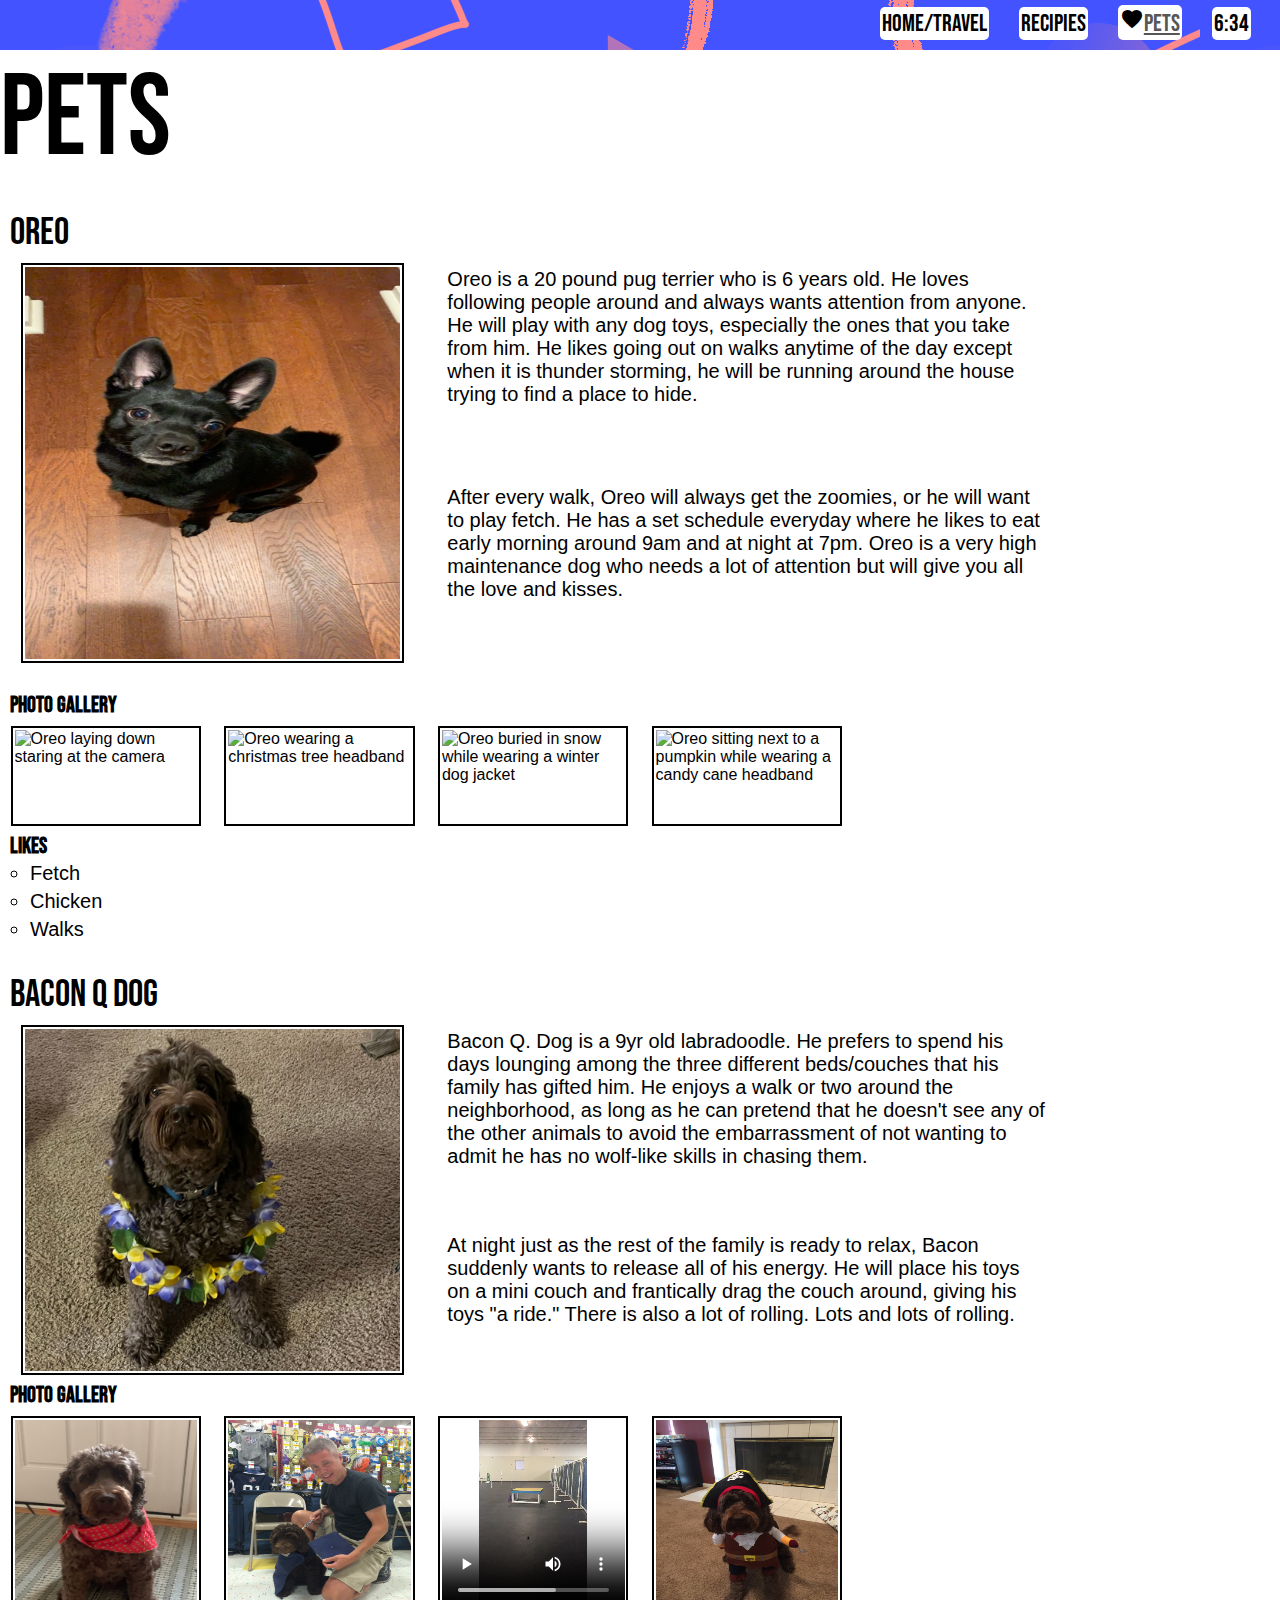
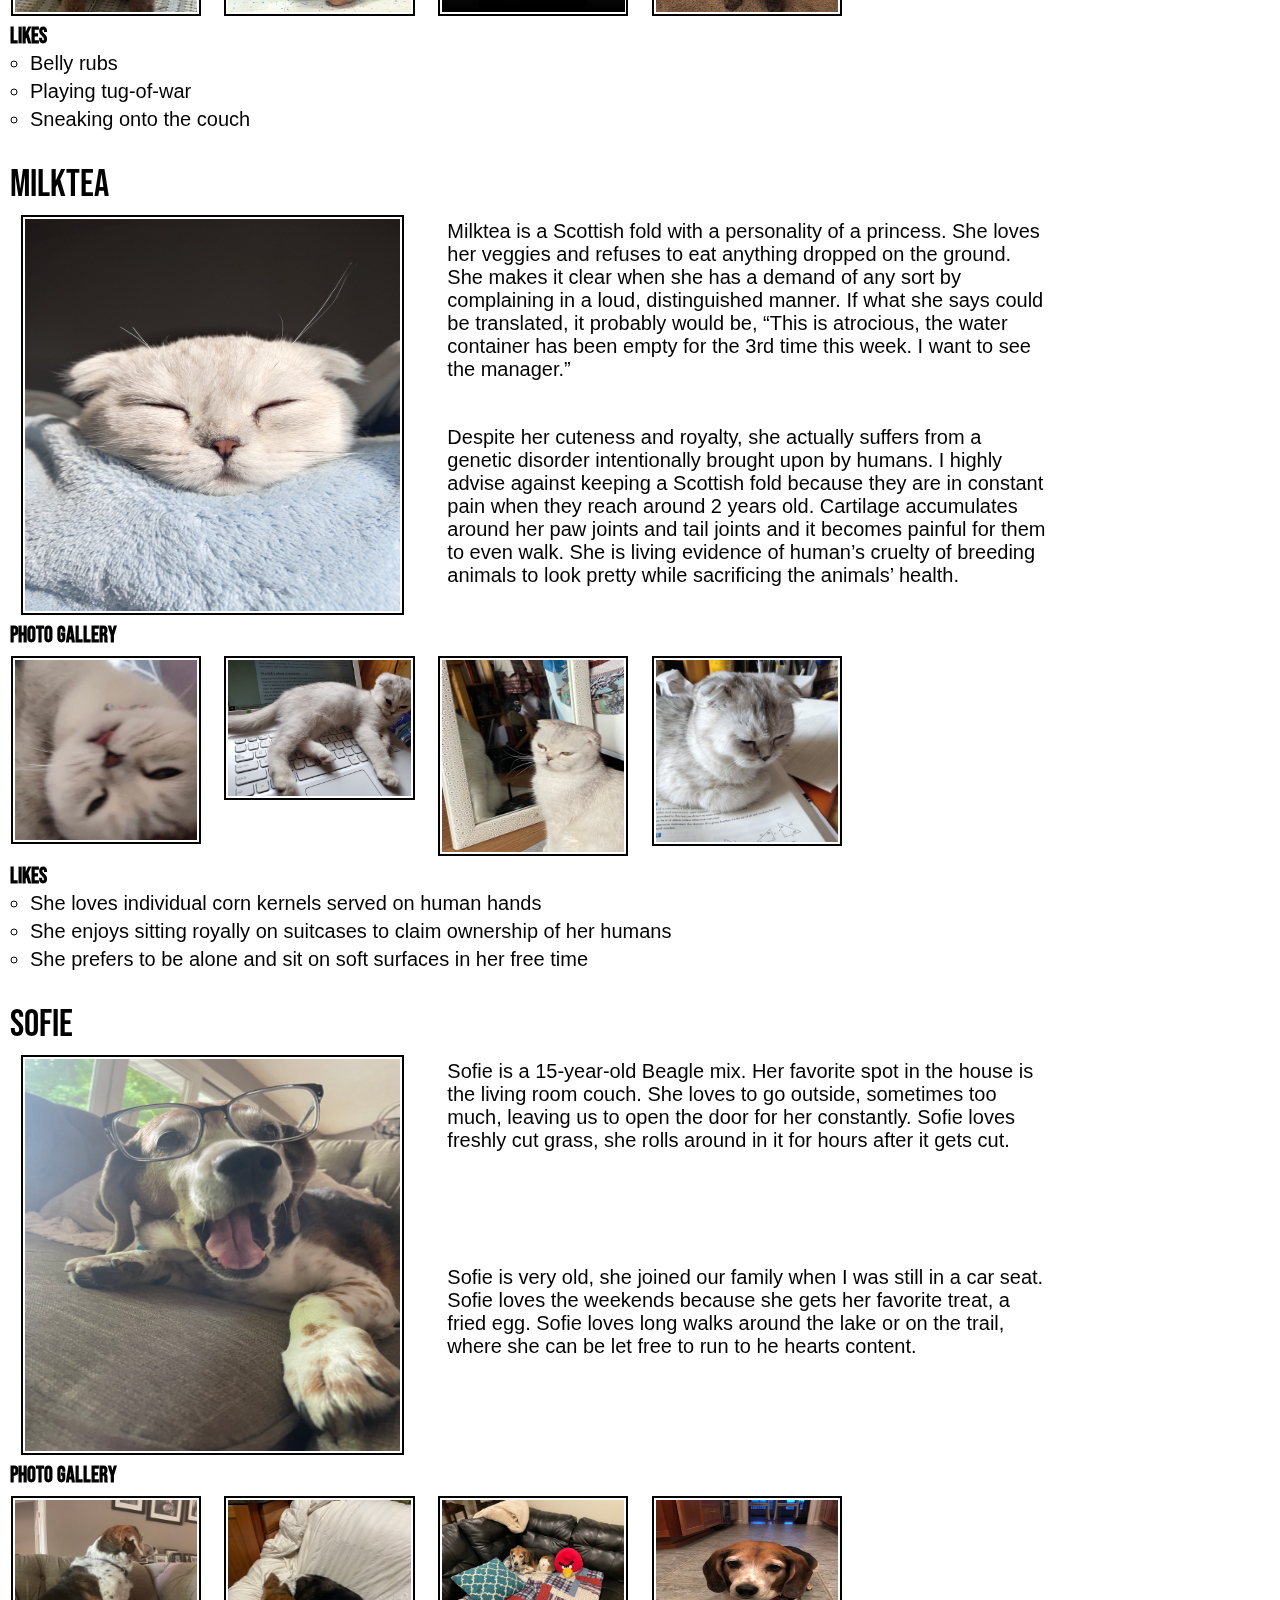
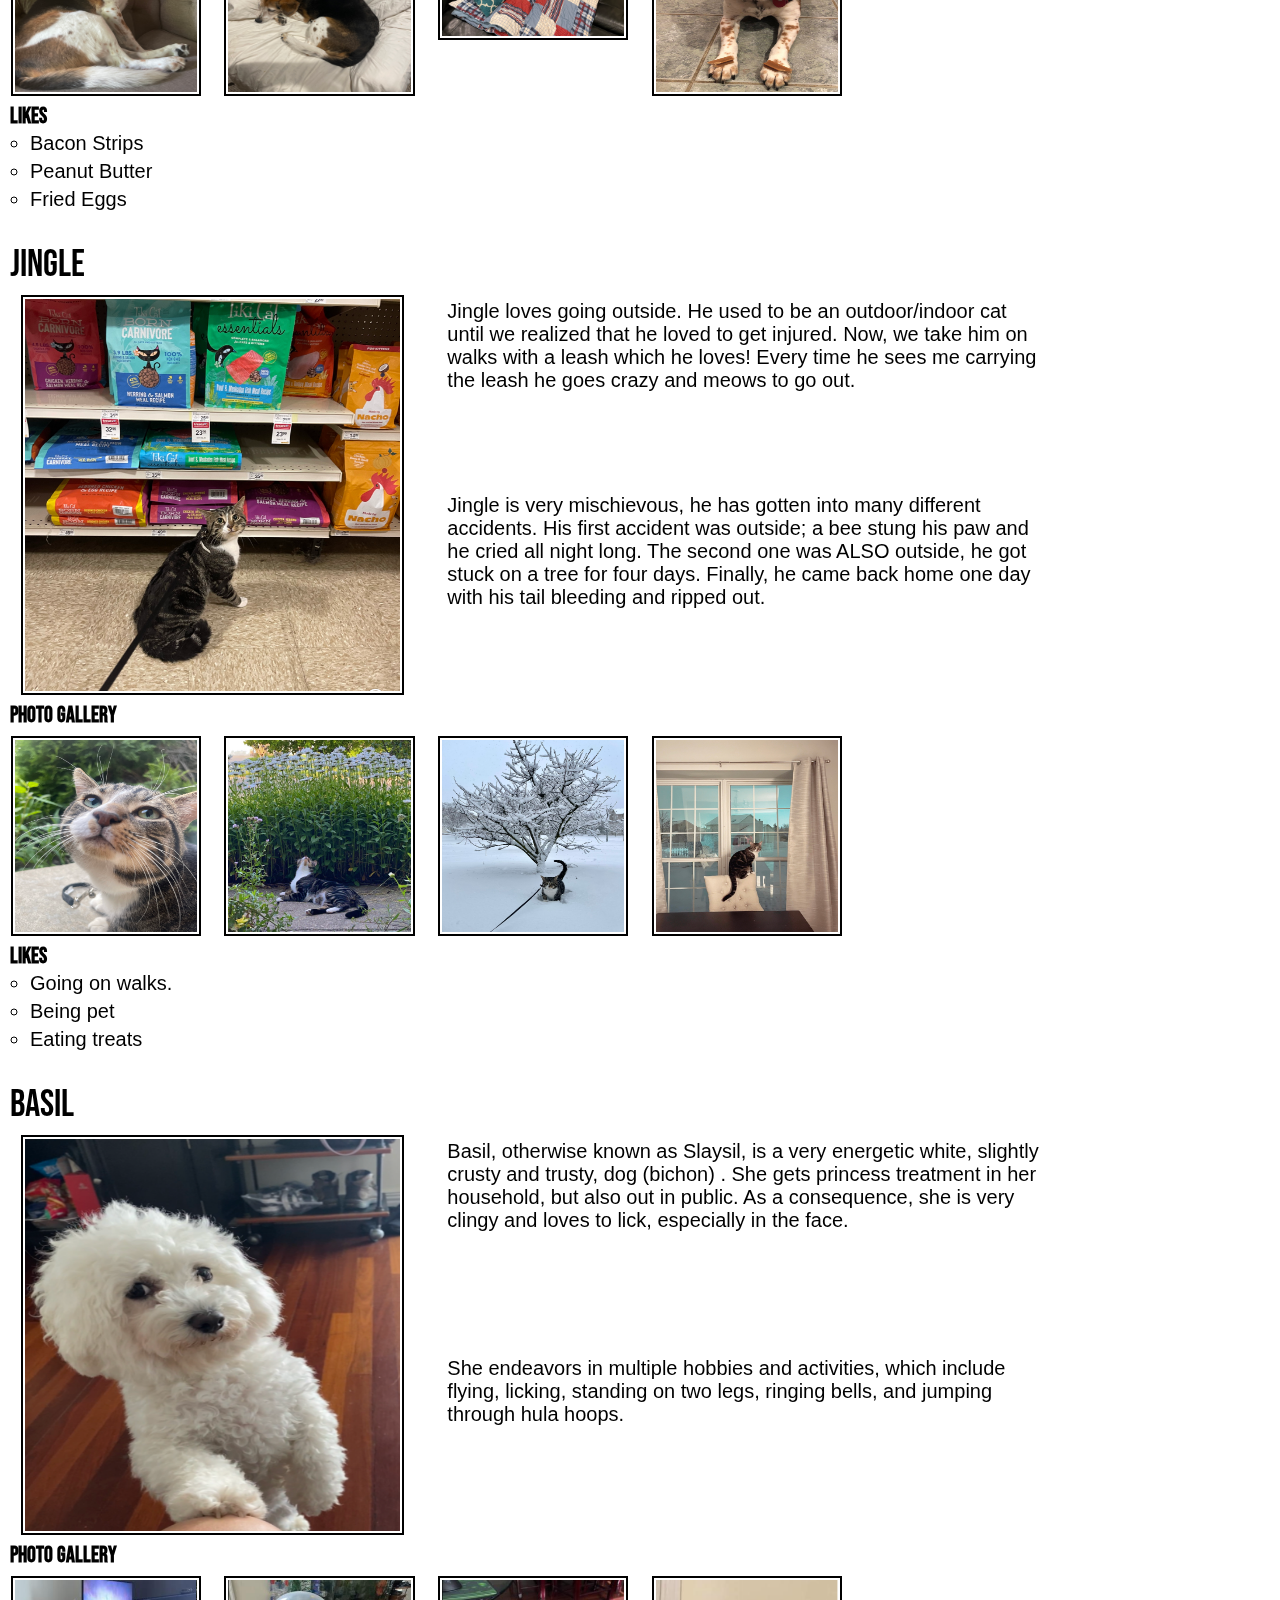
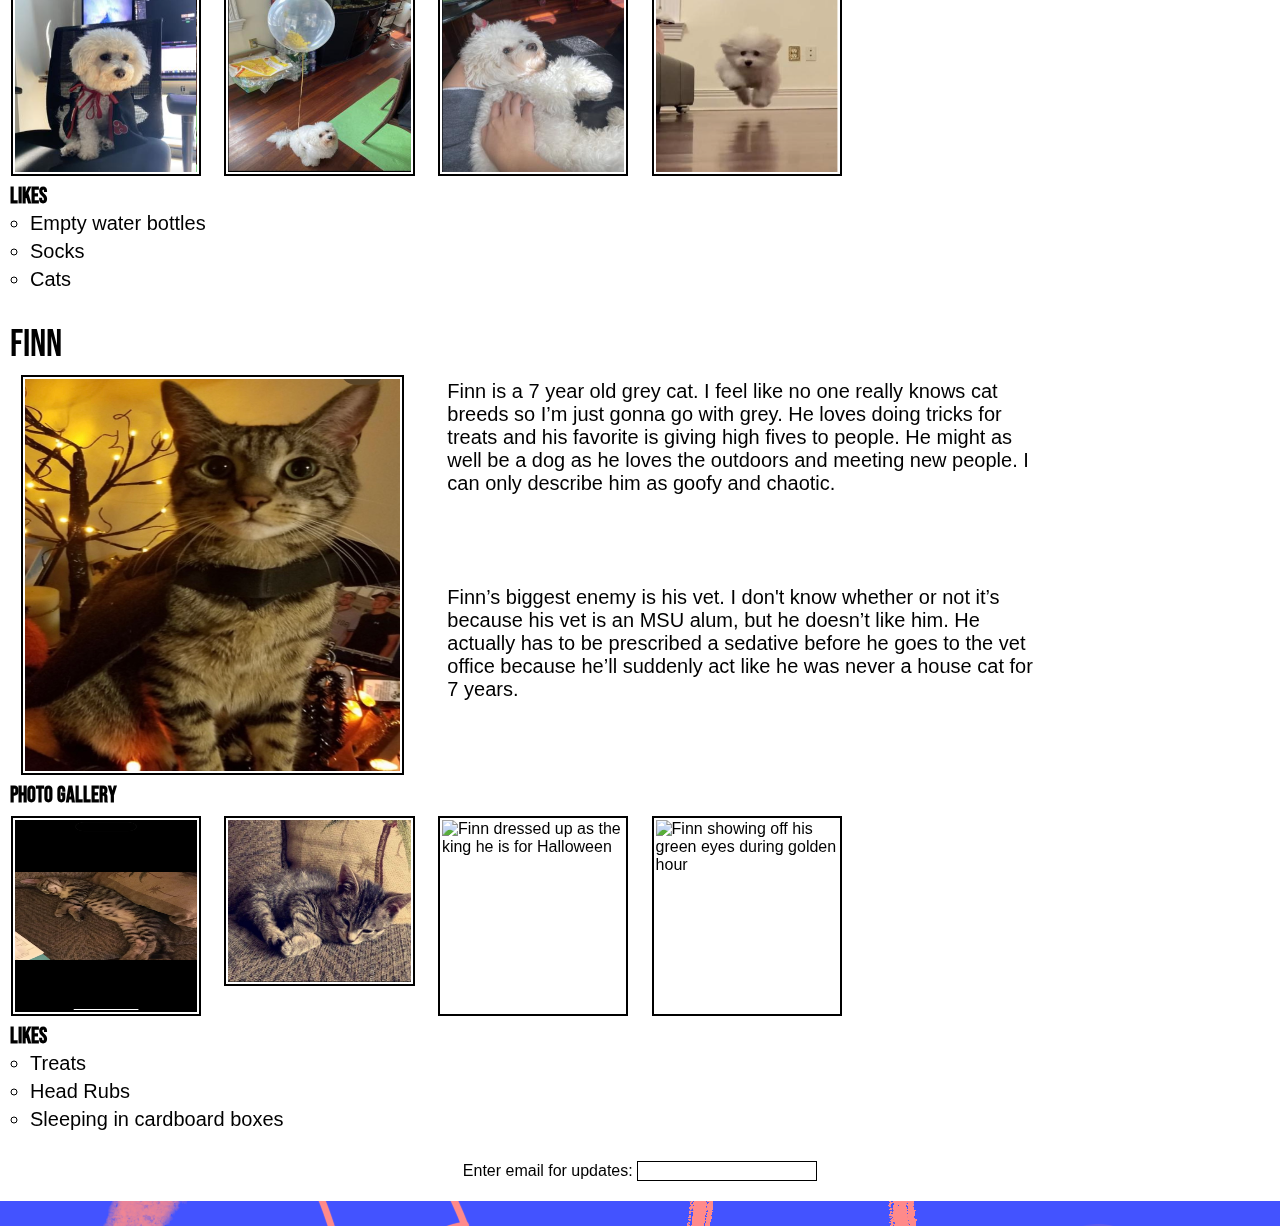
==== commit b353f764: "Add files via upload" ====
--- a/pets.html
+++ b/pets.html
@@ -13,6 +13,7 @@
 
     <title> Pets</title>
 </head>
+<body onload="time()">
 <a href = "#main" id="skip">Skip to Main content</a>
 <nav>
     
@@ -21,6 +22,7 @@
         <li><a href="index.html">Home/Travel</a></li>
         <li><a href="recipies.html">Recipies</a></li>
         <li><i class="material-icons">favorite</i><a id="pets" href="pets.html">Pets</a></li>
+        <li id="txt"></li>
     </ul>
   </nav>
 <header><h1>Pets</h1></header>
@@ -194,4 +196,13 @@
            
           </form>
 </main>
+</body>
 <footer></footer>
+<script>
+    function time() {
+      const today = new Date();
+      let h = today.getHours();
+      let m = today.getMinutes();
+      document.getElementById('txt').innerHTML =  h + ":" + m;   
+    }
+    </script>
--- a/css/style.css
+++ b/css/style.css
@@ -57,7 +57,7 @@
     grid-column:1/-1;
     font-weight:500;
 }
-h3{
+h3, summary{
     font-size:22px;
     font-family: 'Bebas Neue', sans-serif;
     font-weight:600;
@@ -156,6 +156,7 @@
     z-index:100;    
     position:absolute;
     left: -400px;
+    background-color: white;
 }
 #skip:focus{
     position:absolute;
@@ -244,7 +245,11 @@
     nav li{
         font-size:1.9vw;
     }
-    
+    body{
+        animation-name:colorChange;
+    animation-timing-function: ease-out;
+    animation-duration: 2s;
+    }
     div{
         grid-template-columns: 1fr 1fr 1fr 1fr 1fr 1fr;
     }
@@ -321,6 +326,14 @@
         width:100%;
     }
 } 
+@keyframes colorChange {
+    from {
+        background-color: rgb(220, 195, 255);
+    }
+    to {
+        background-color: white;
+    }
+} 
 
 @media screen and (prefers-reduced-motion: reduce){
     h1{
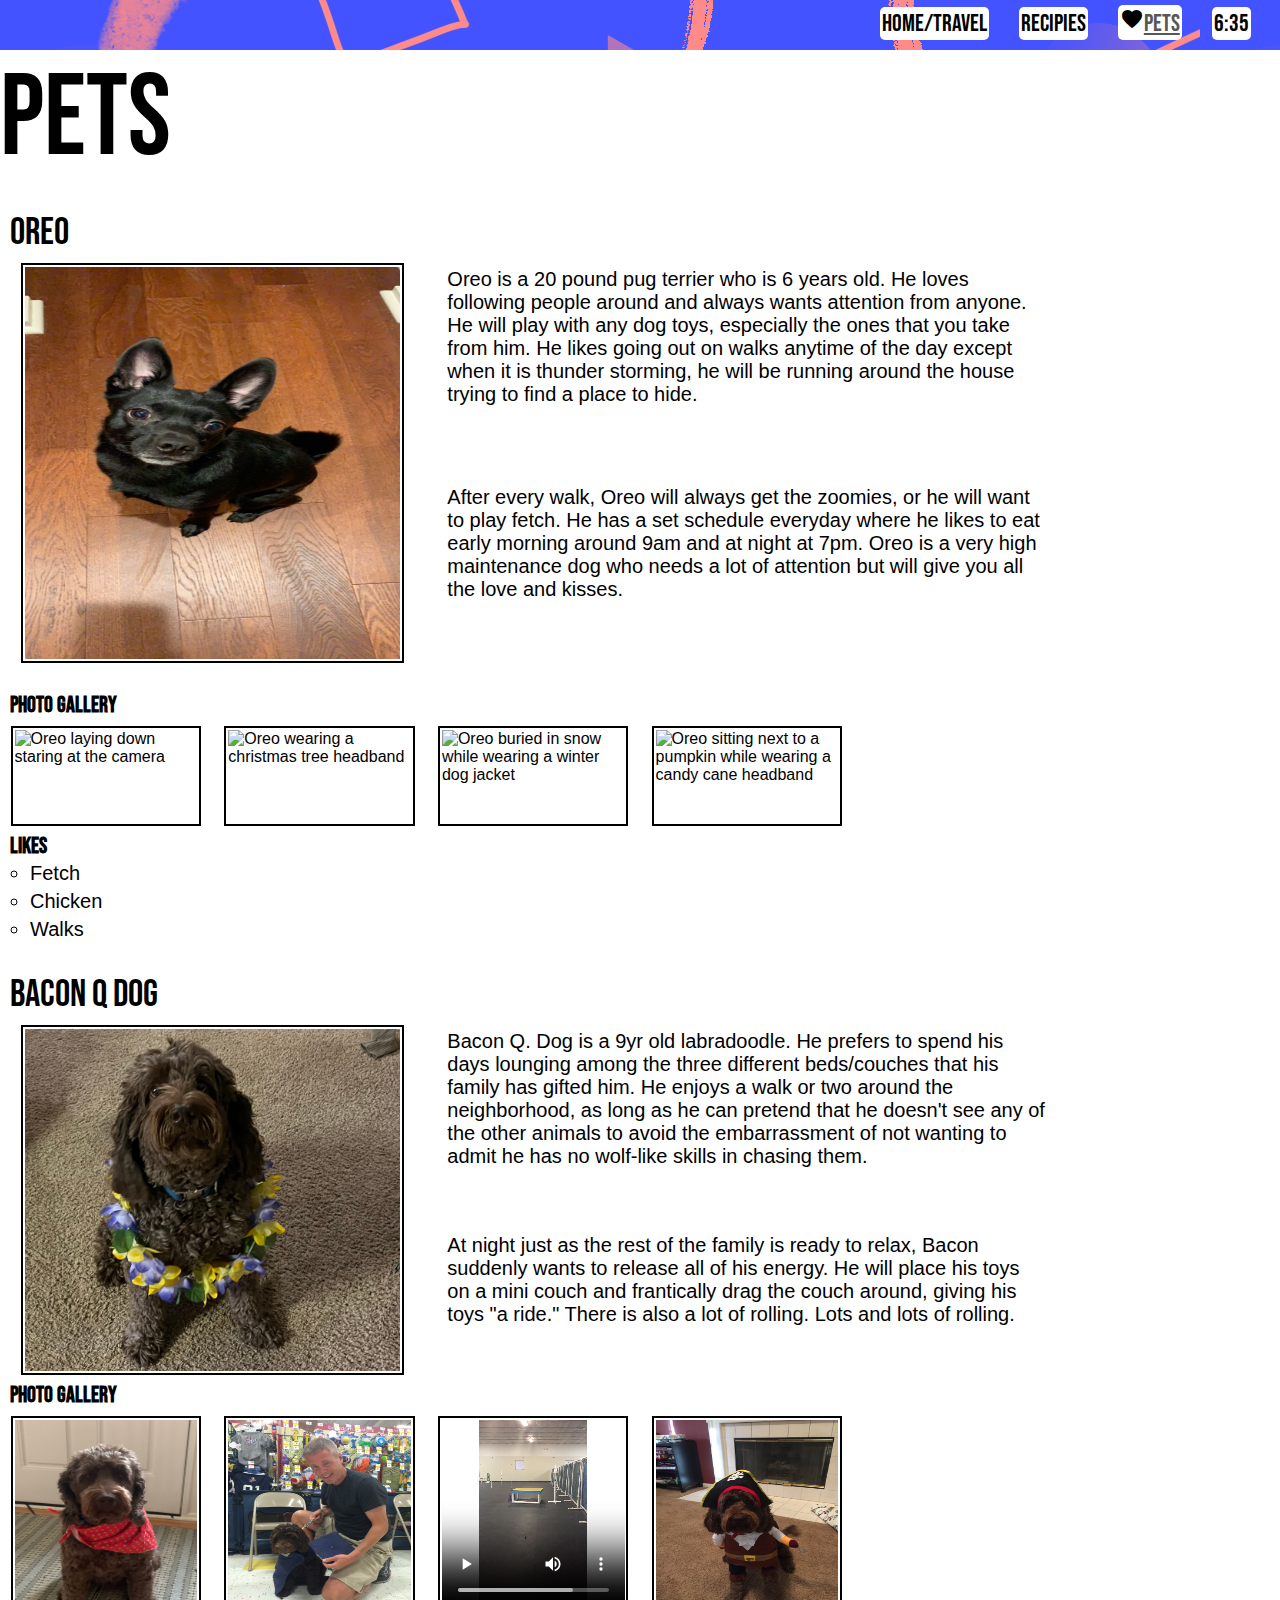
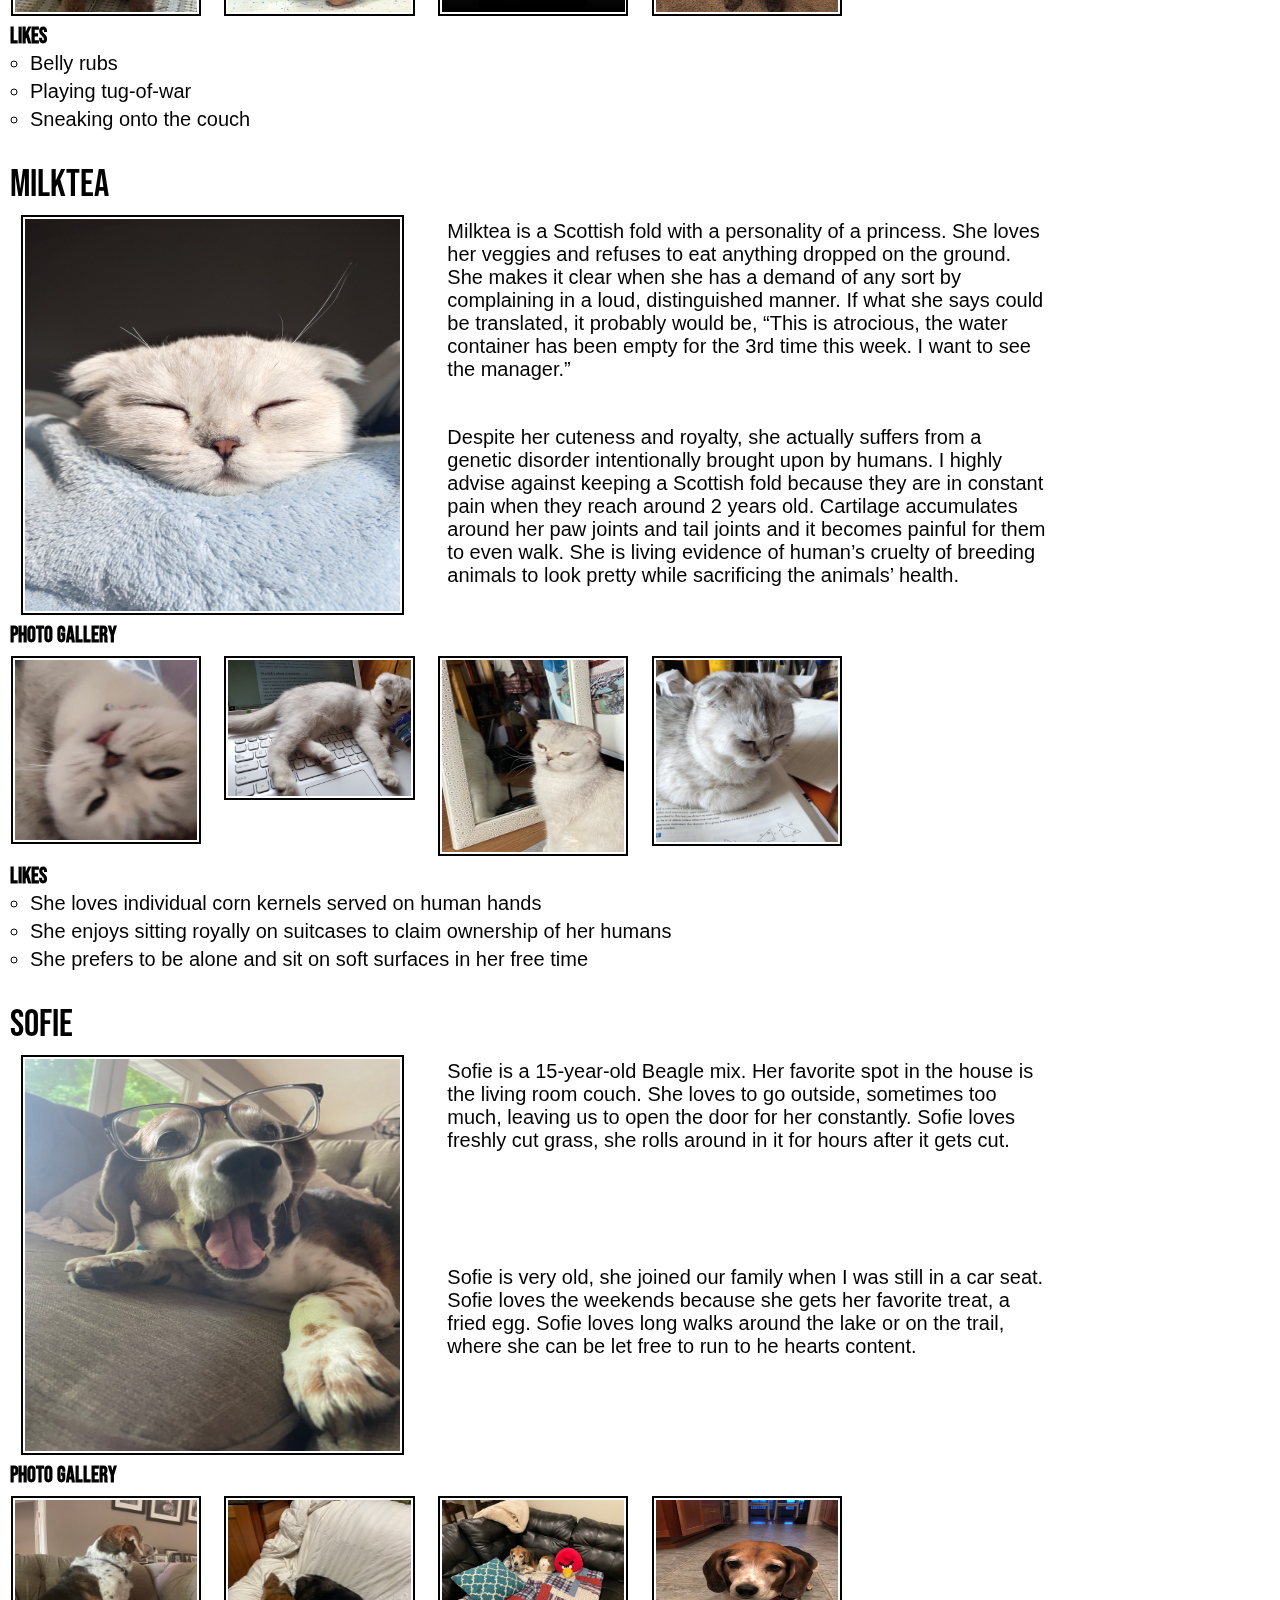
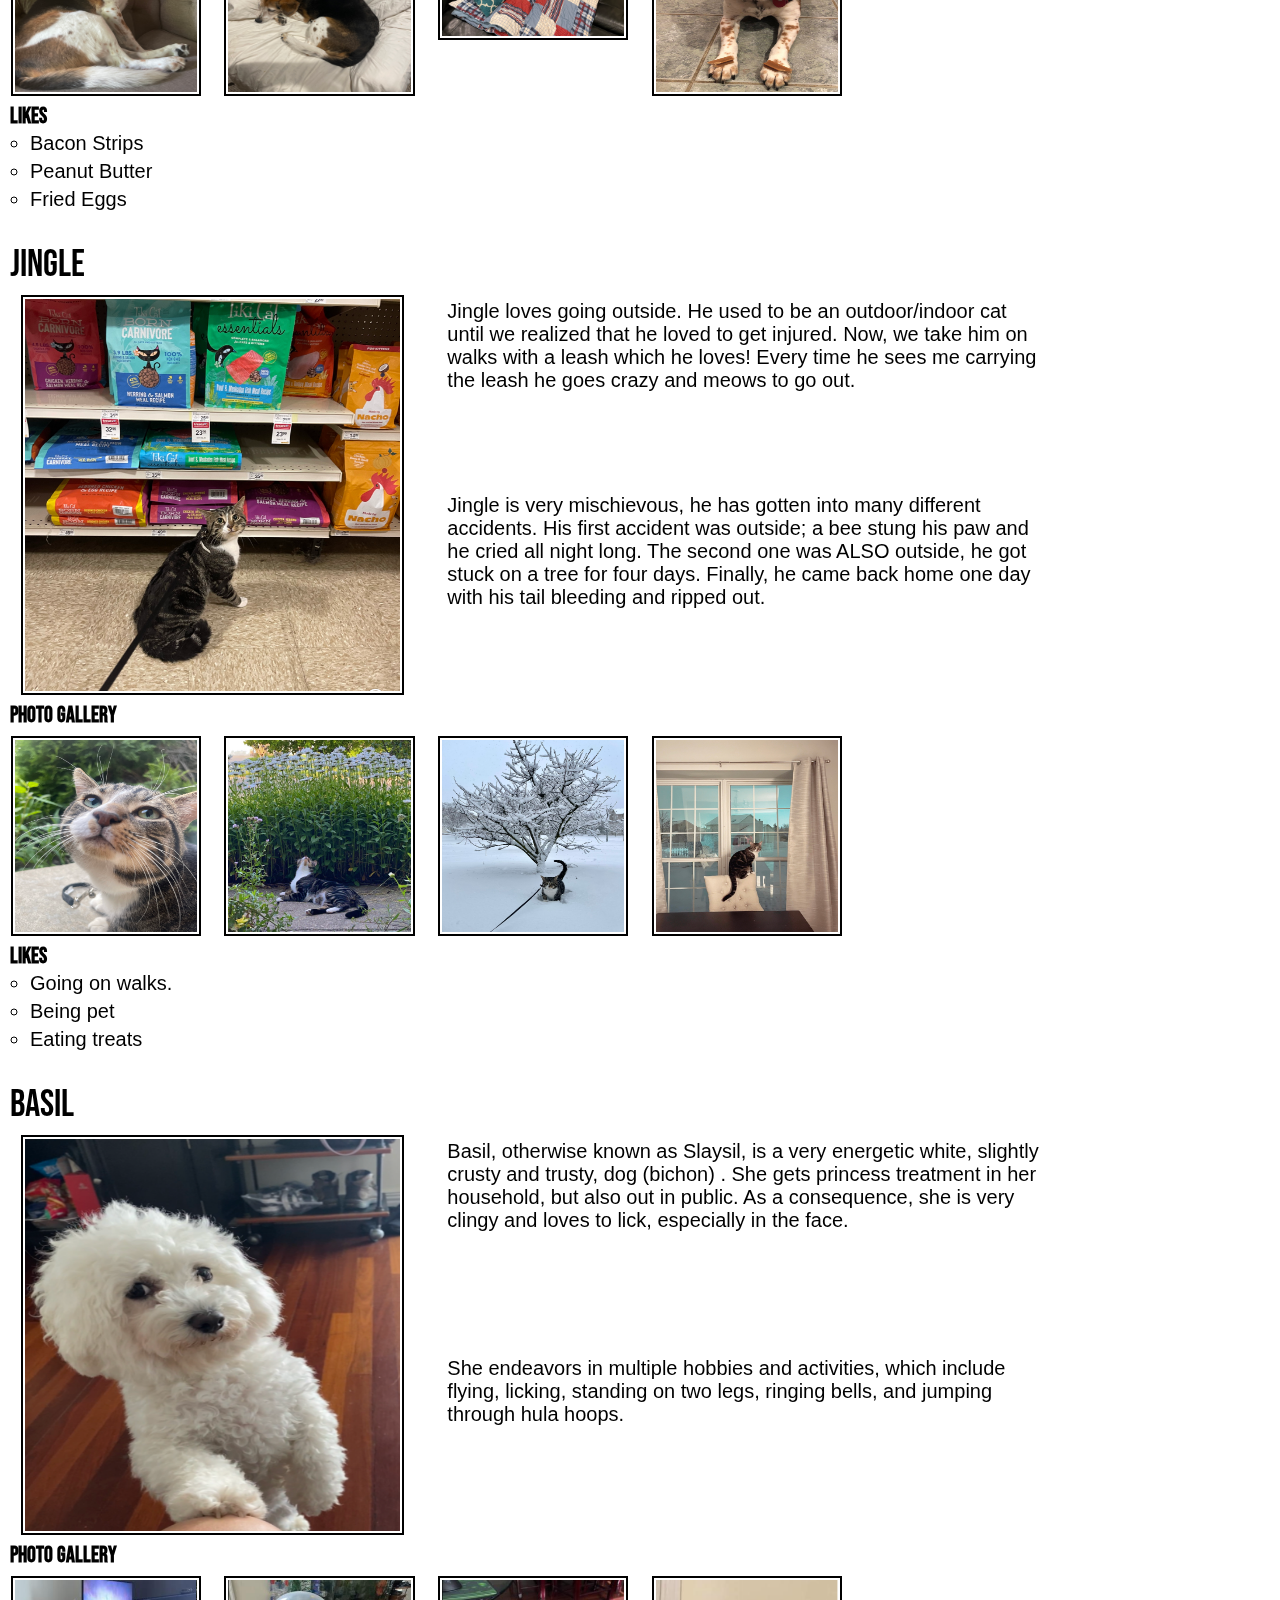
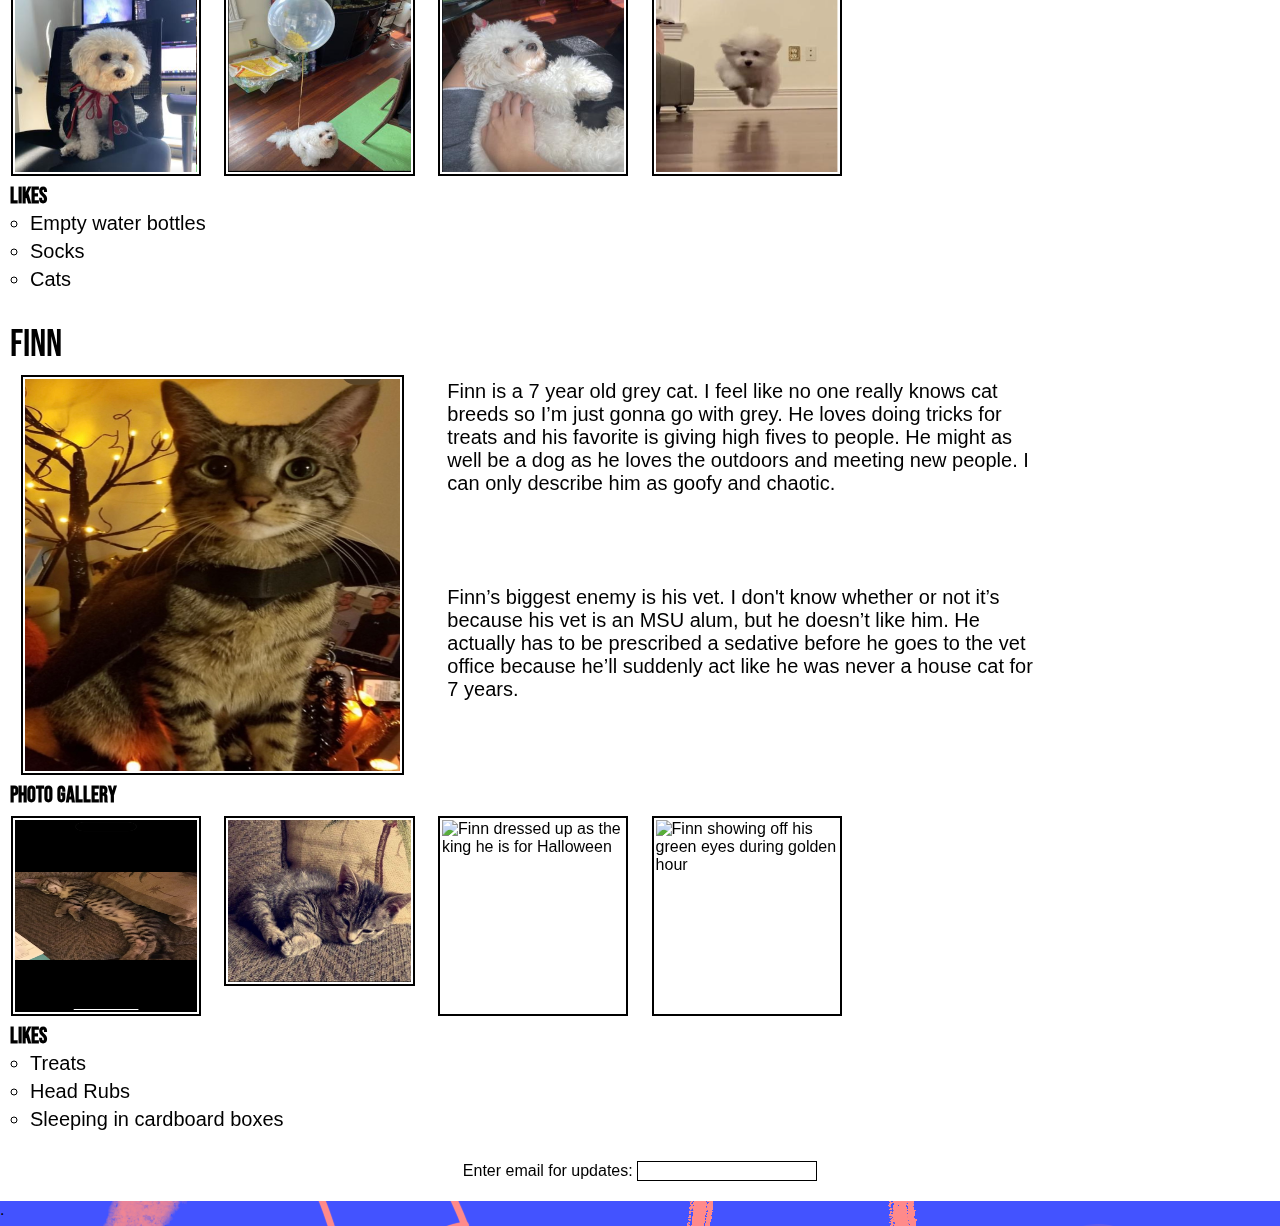
==== commit c2304f4f: "Add files via upload" ====
--- a/pets.html
+++ b/pets.html
@@ -197,7 +197,7 @@
           </form>
 </main>
 </body>
-<footer></footer>
+<footer>.</footer>
 <script>
     function time() {
       const today = new Date();
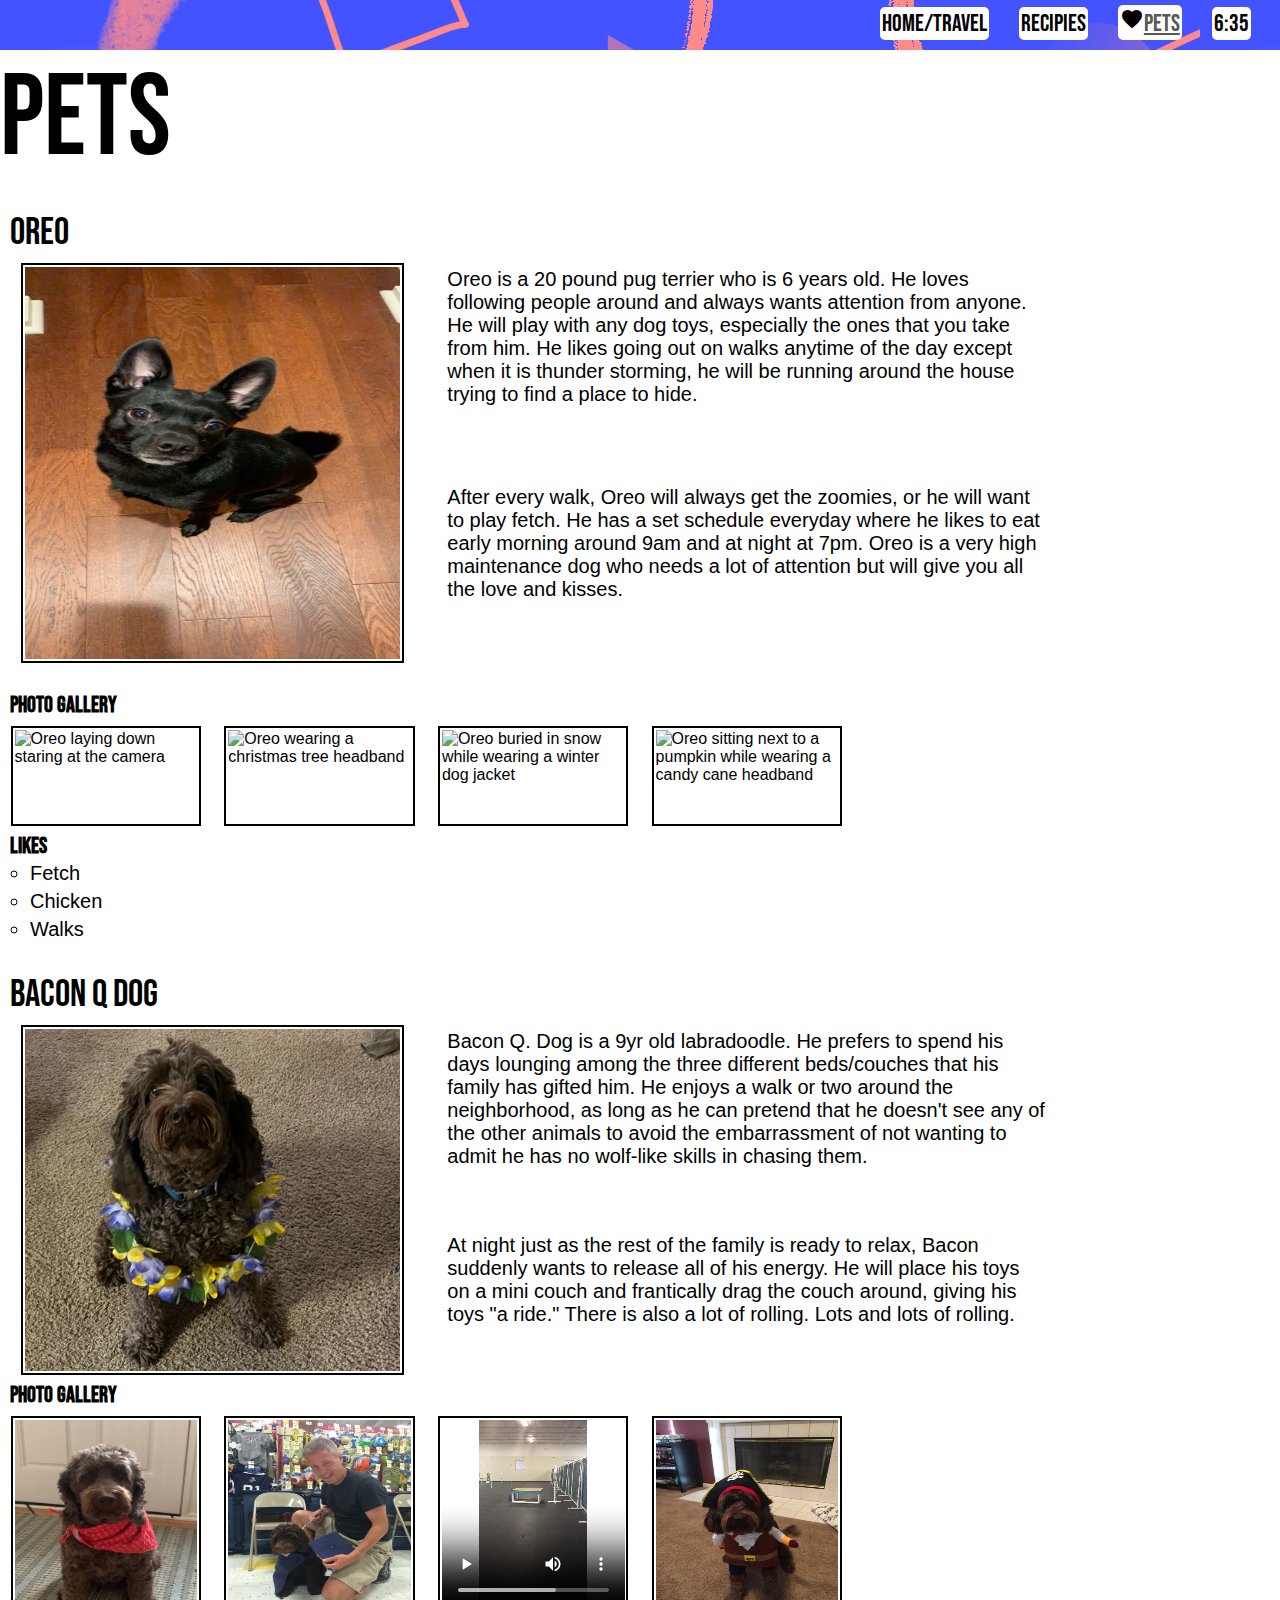
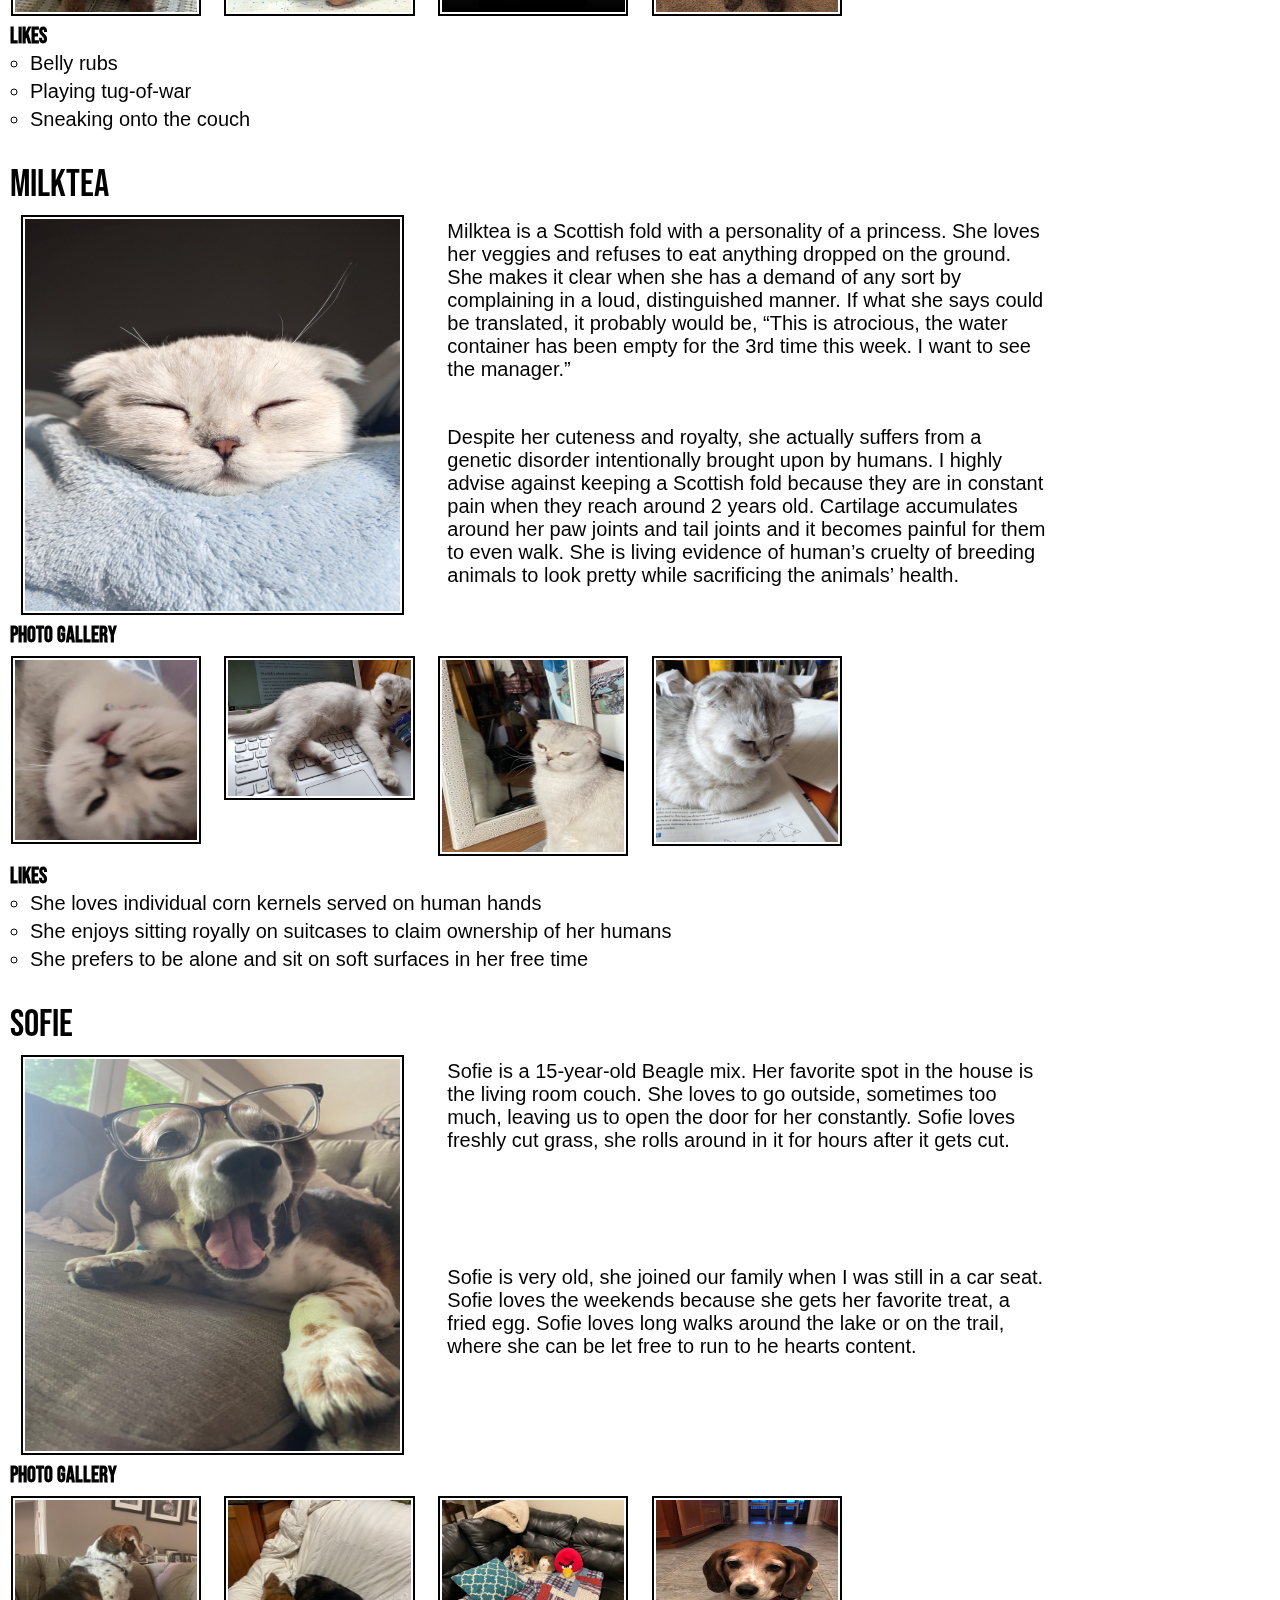
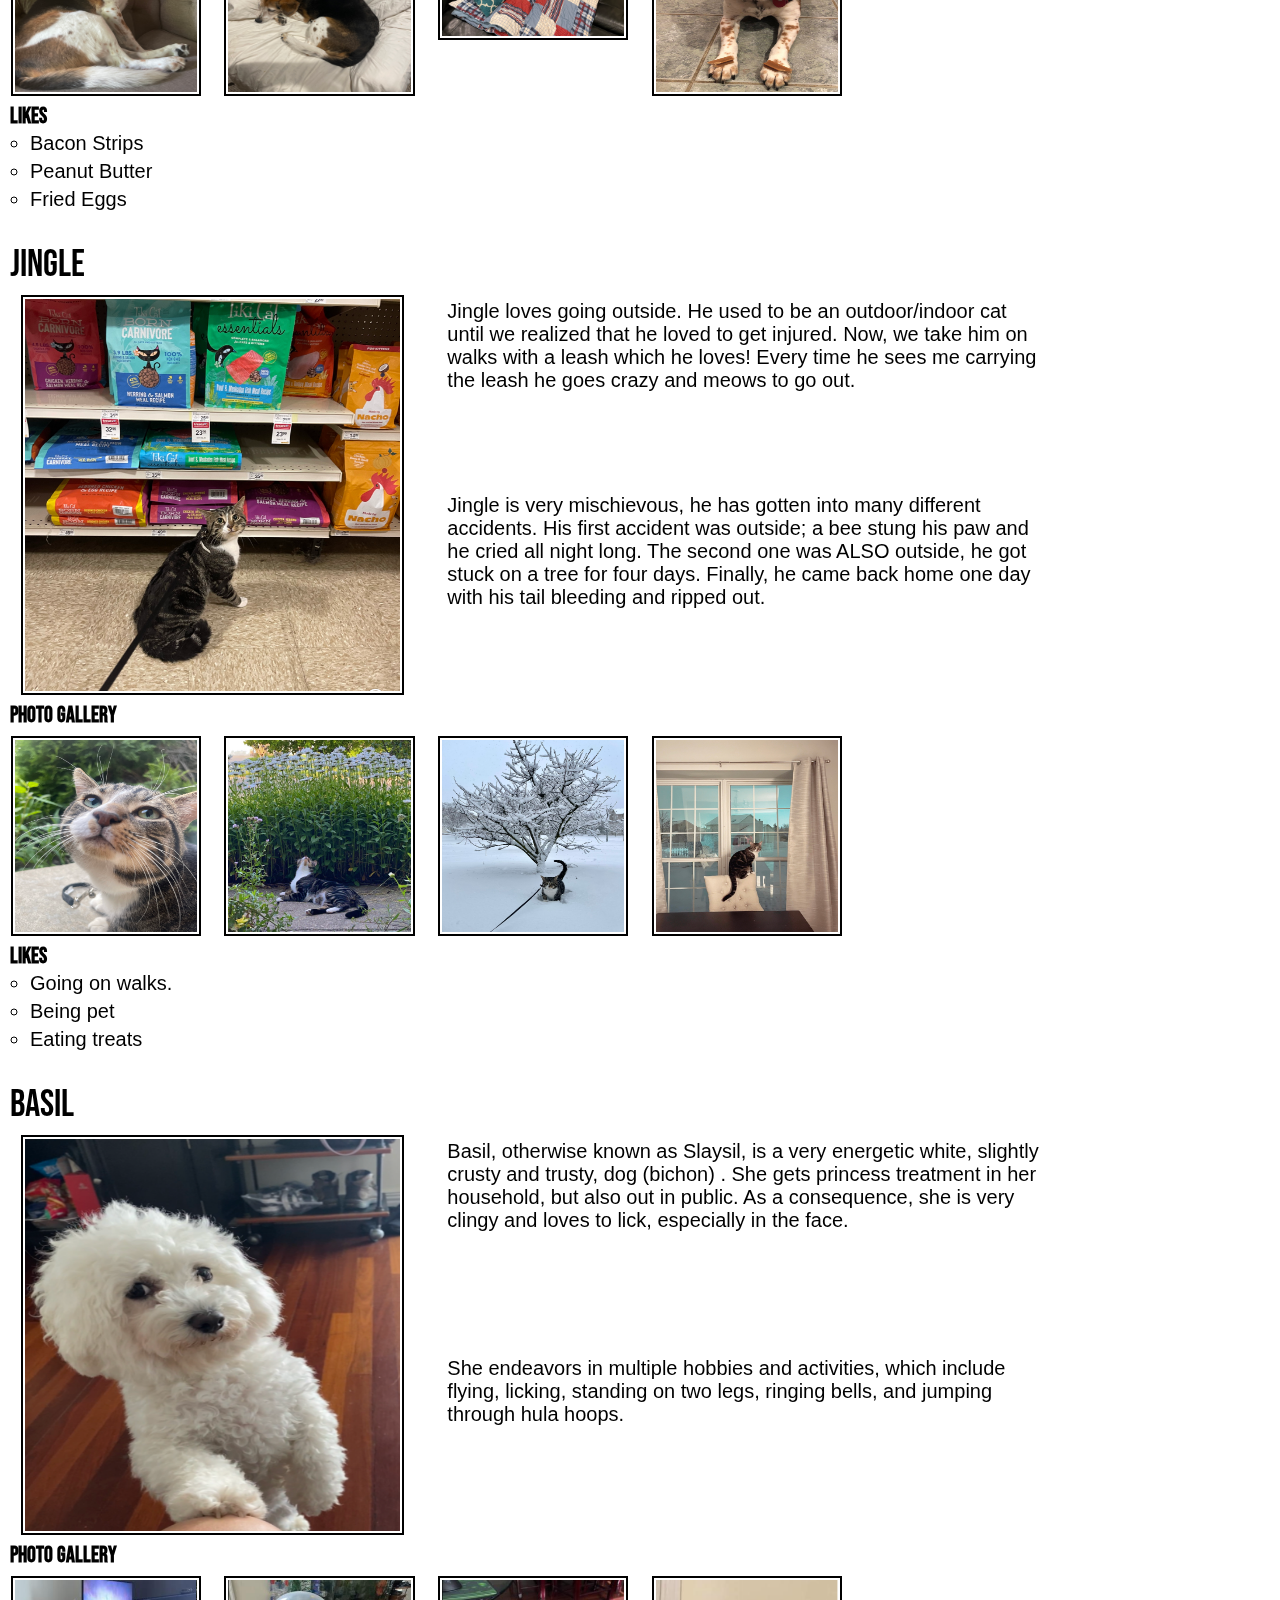
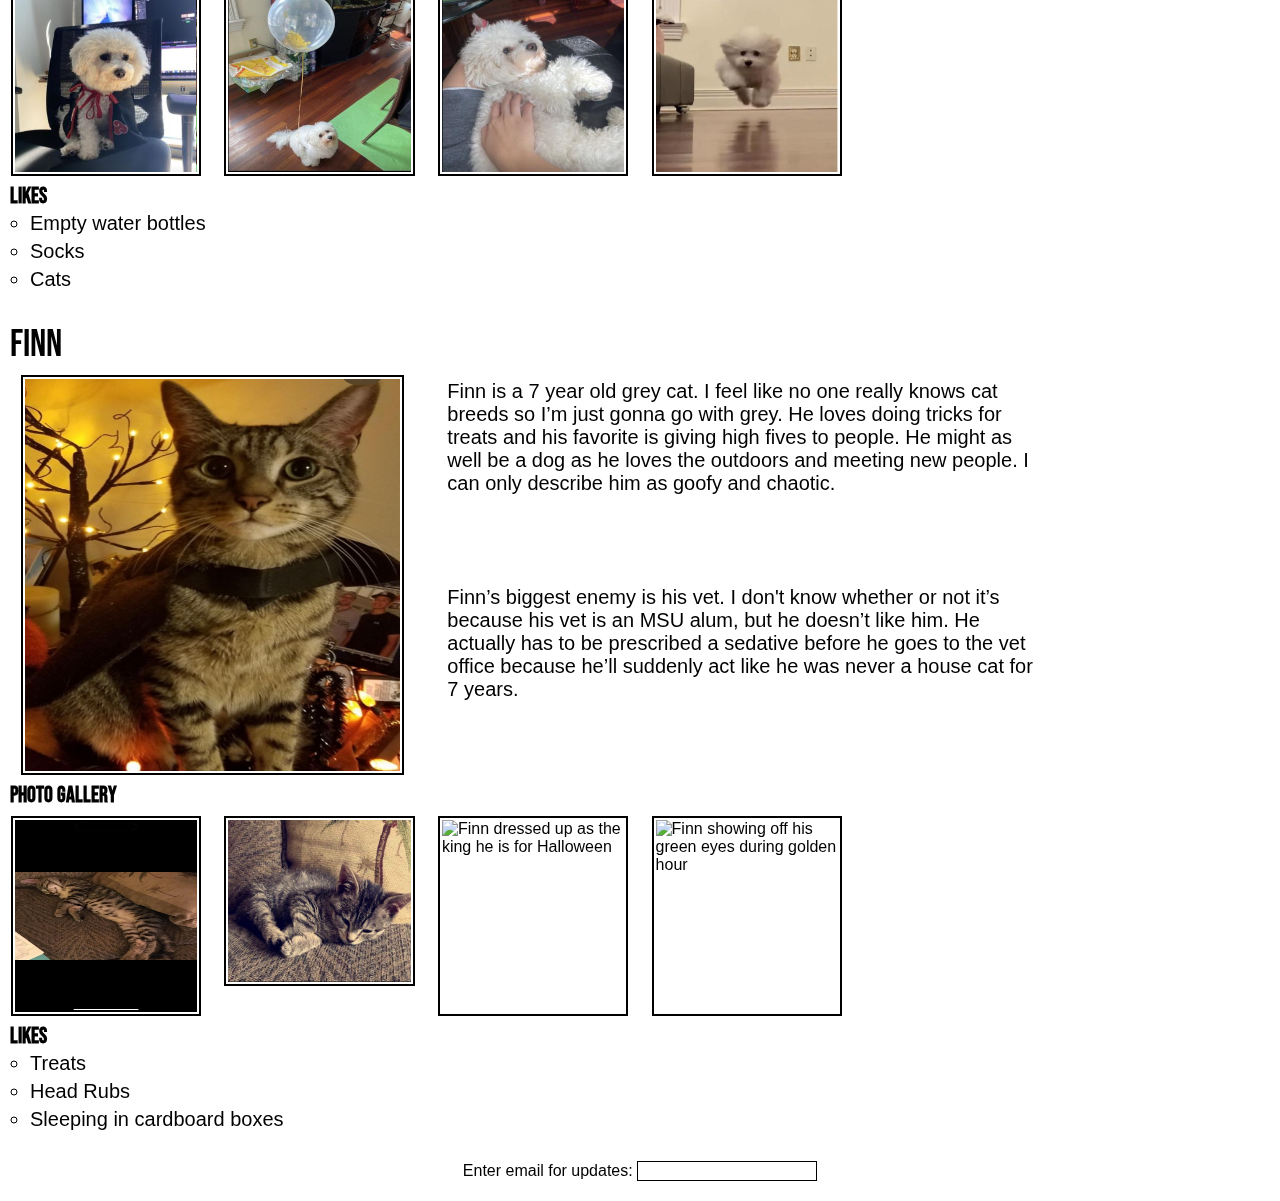
==== commit f152f635: "Add files via upload" ====
--- a/pets.html
+++ b/pets.html
@@ -197,7 +197,7 @@
           </form>
 </main>
 </body>
-<footer>.</footer>
+
 <script>
     function time() {
       const today = new Date();
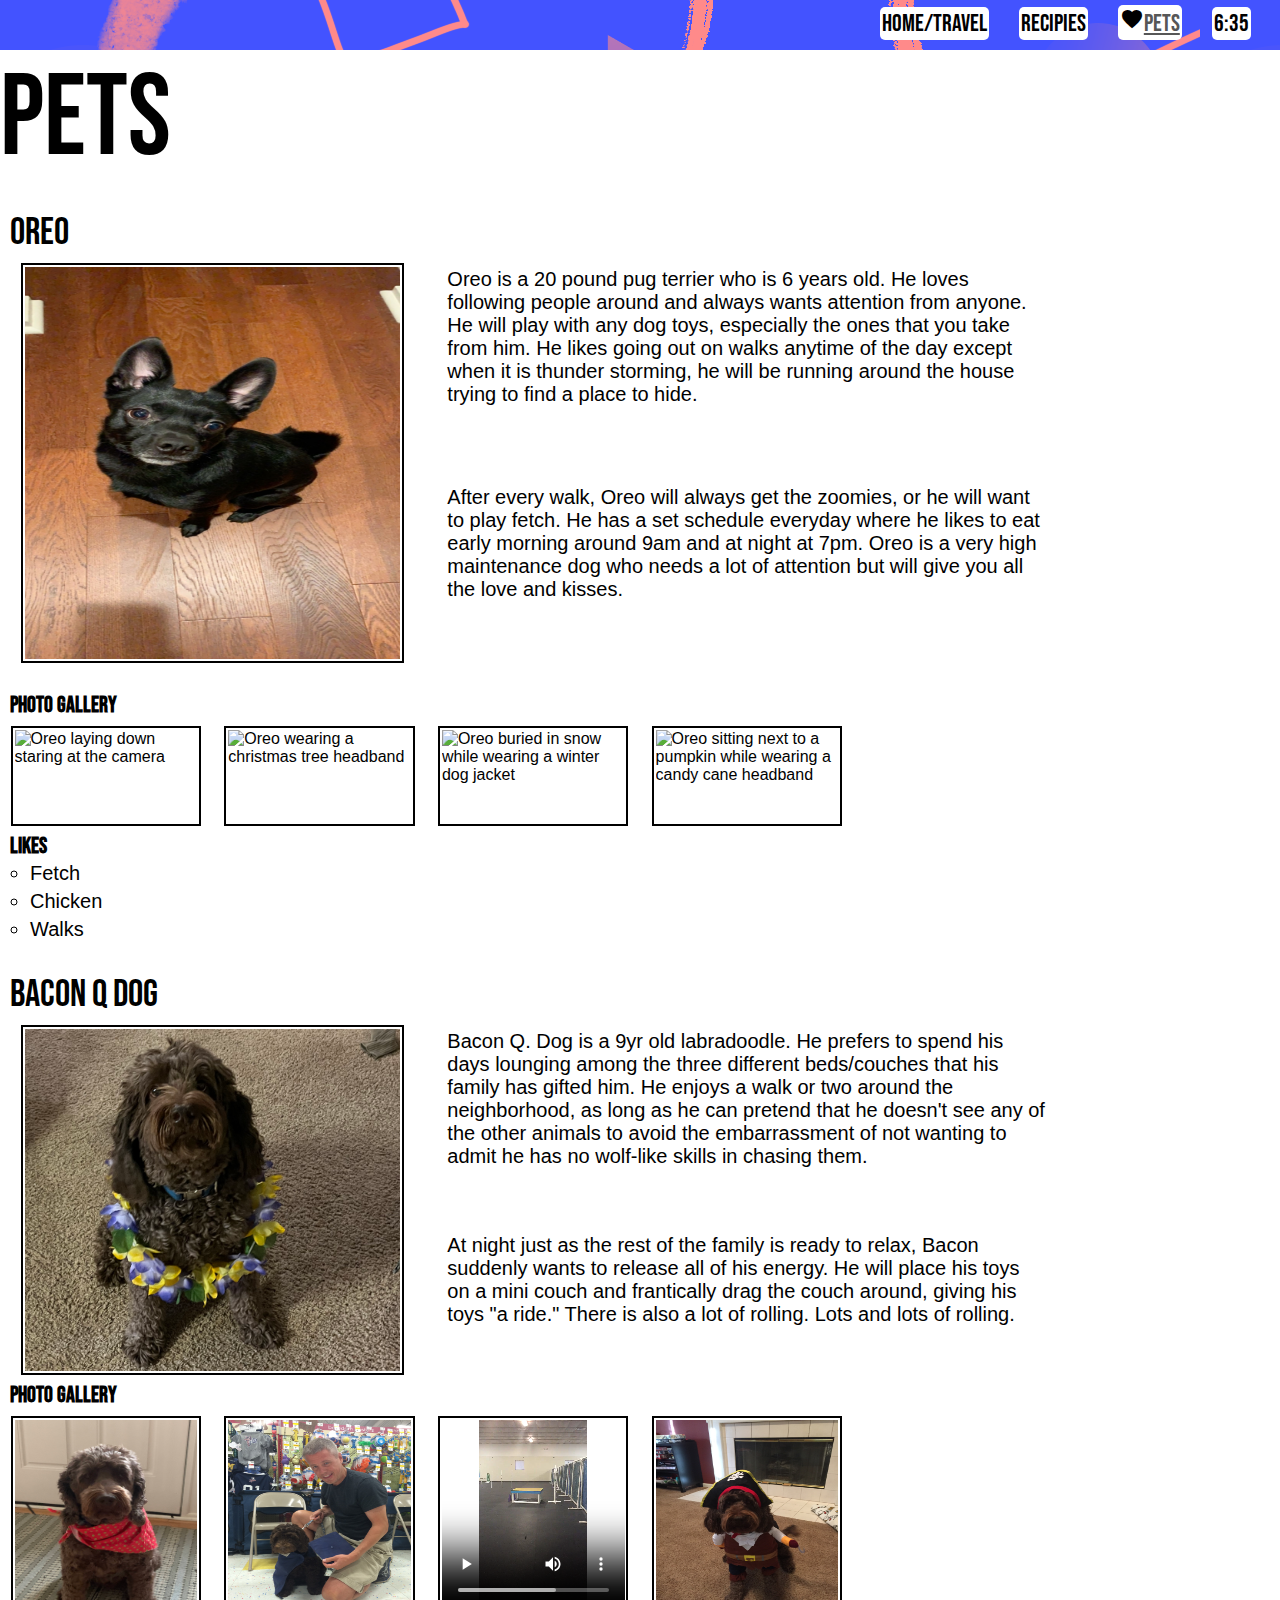
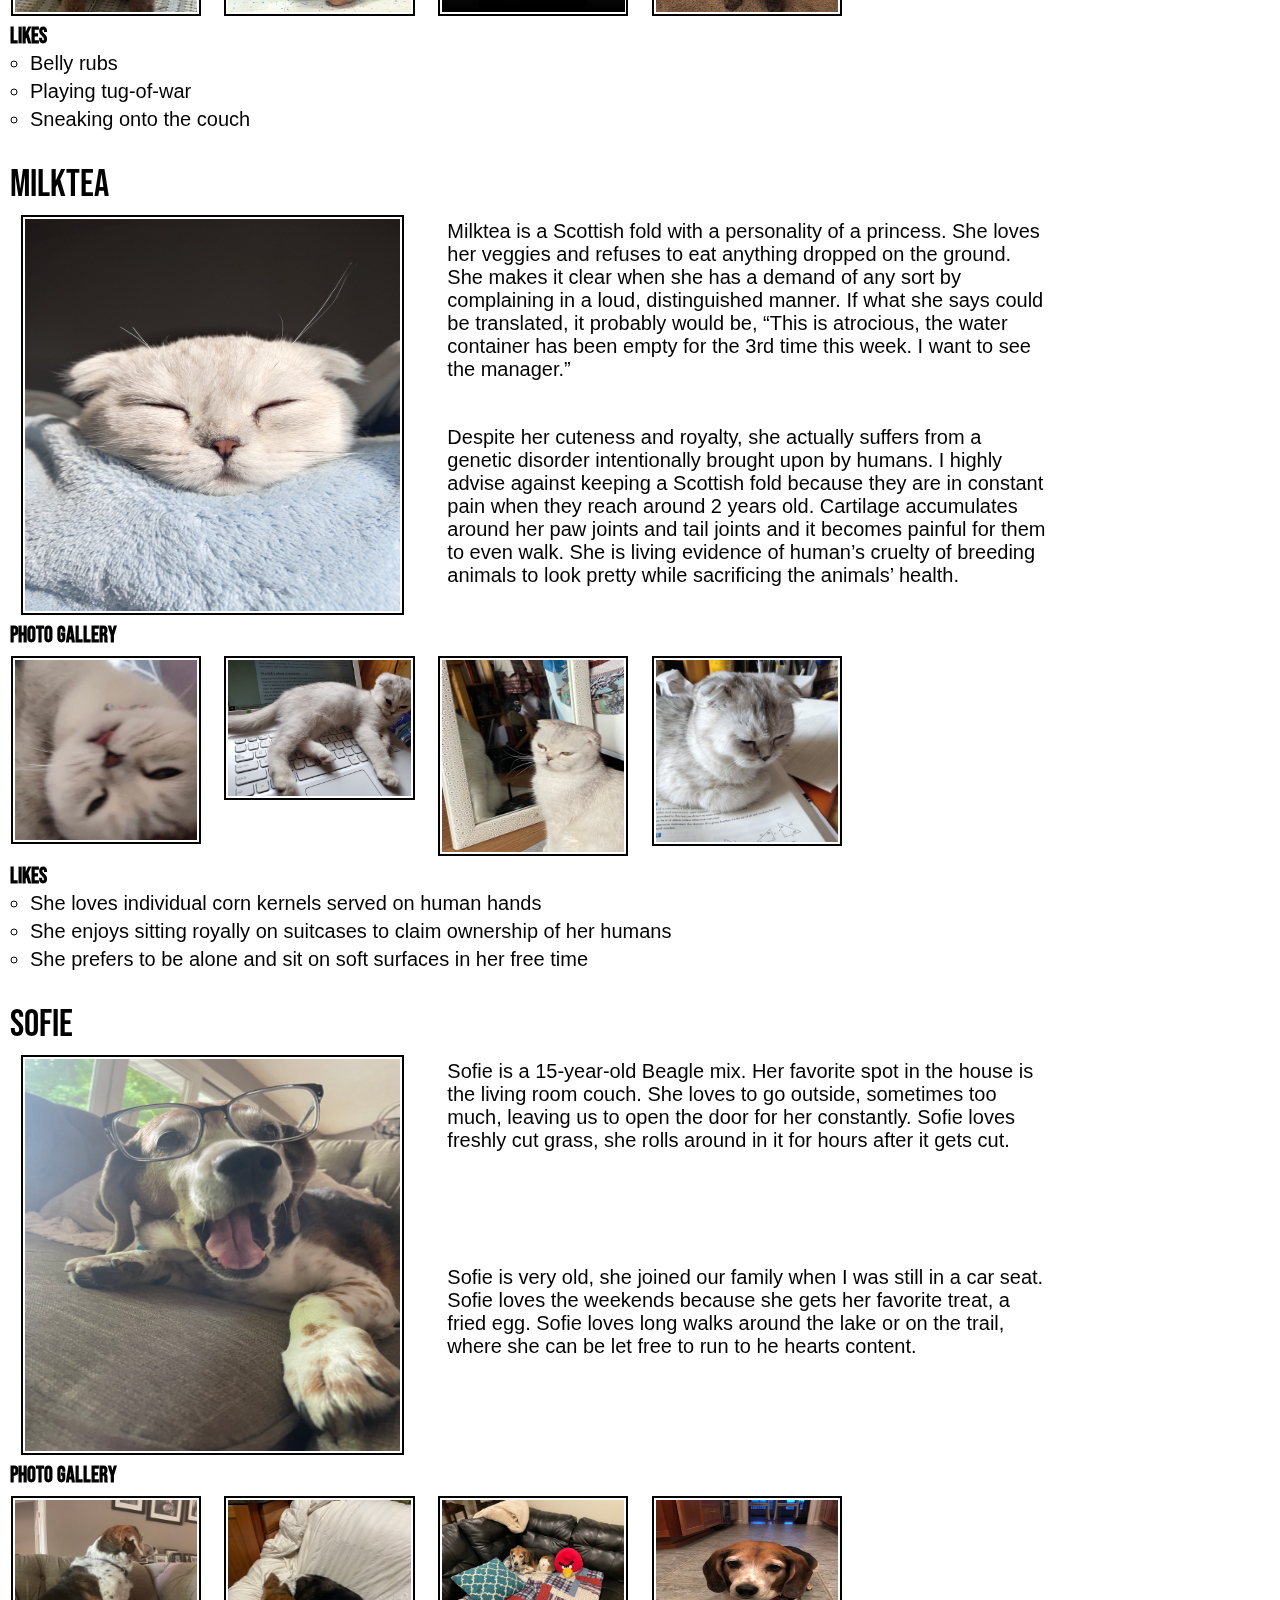
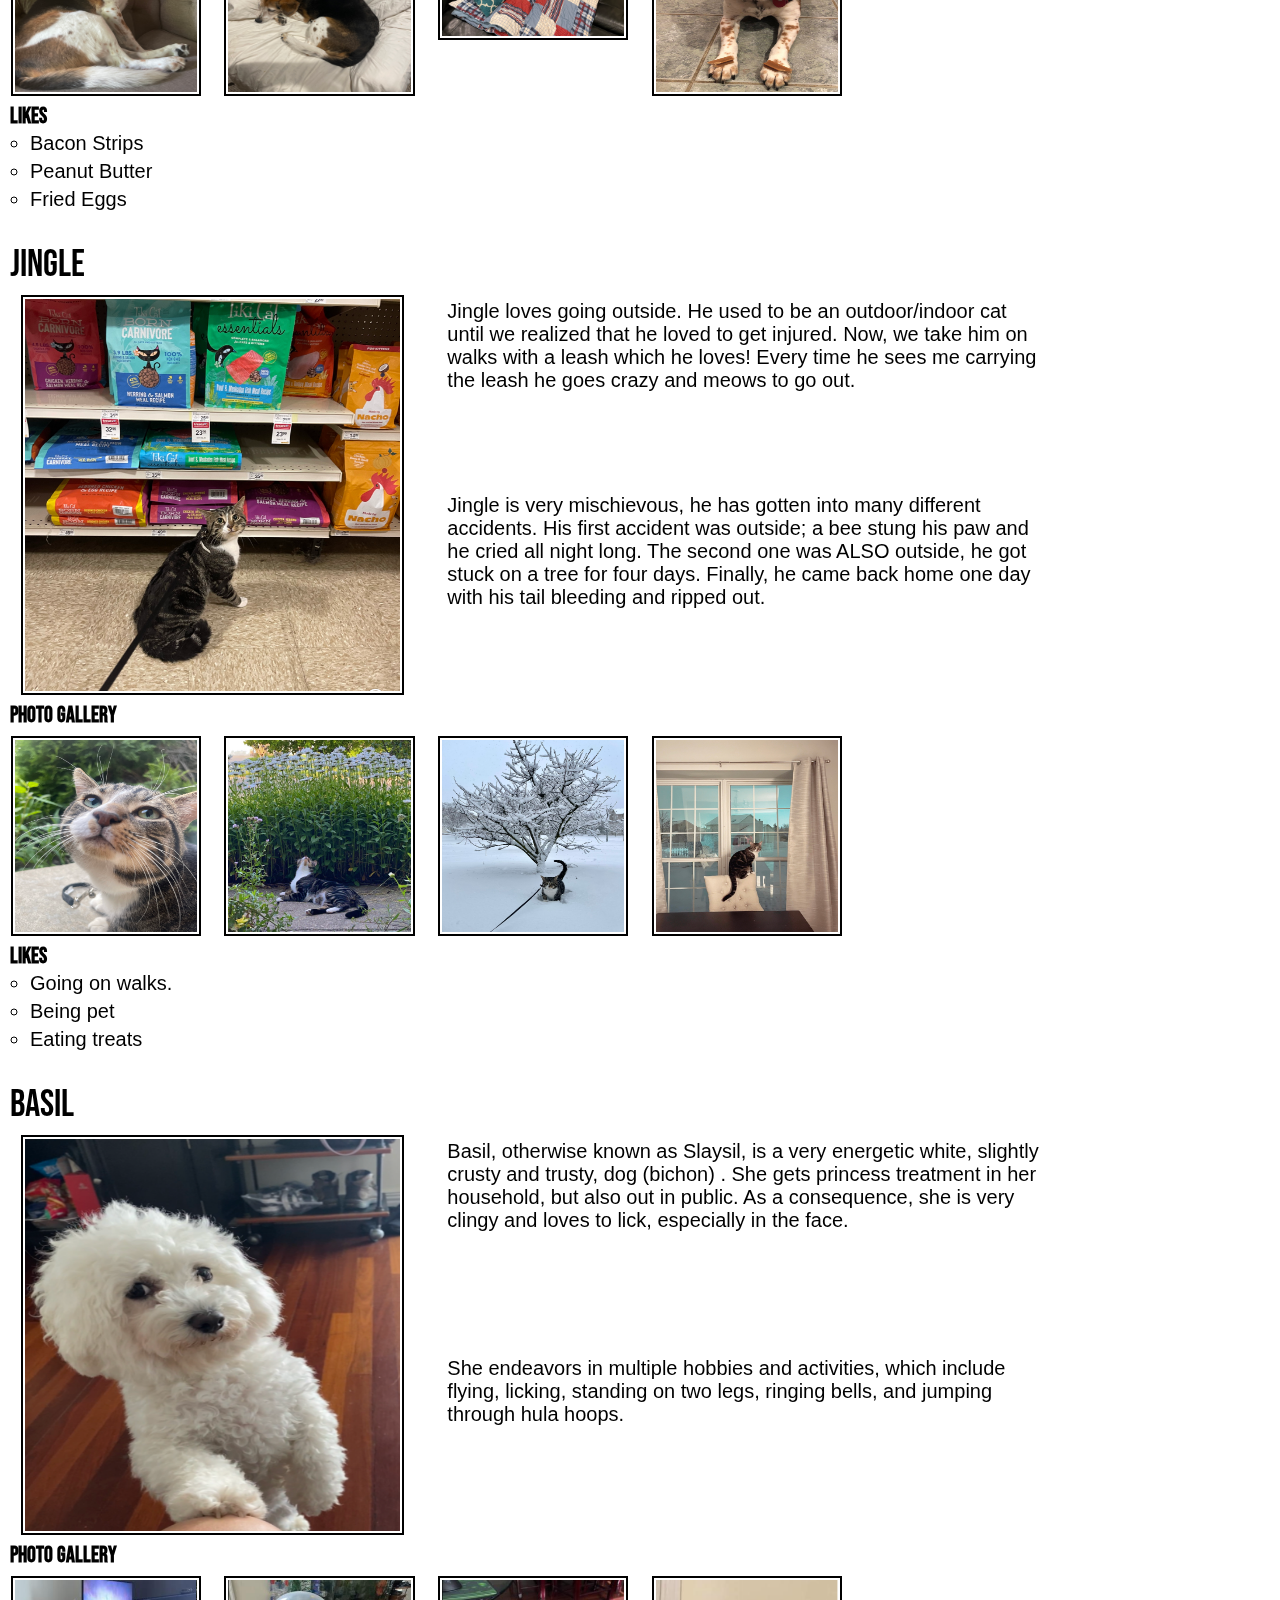
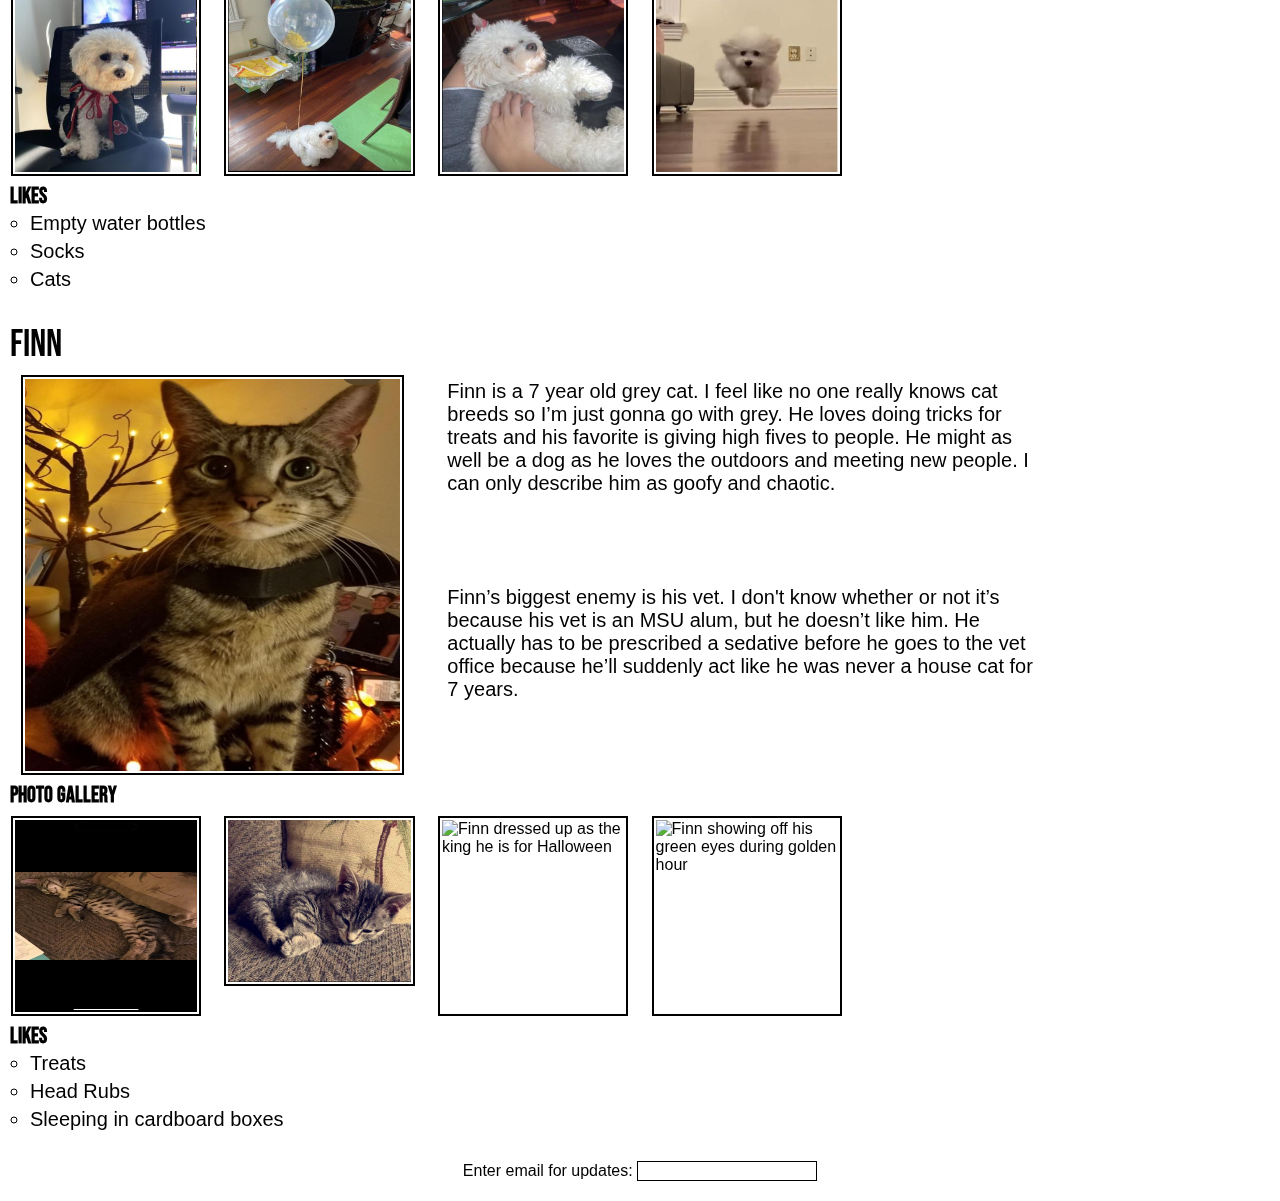
==== commit 3f0933f4: "Add files via upload" ====
--- a/pets.html
+++ b/pets.html
@@ -196,7 +196,7 @@
            
           </form>
 </main>
-</body>
+
 
 <script>
     function time() {
@@ -206,3 +206,4 @@
       document.getElementById('txt').innerHTML =  h + ":" + m;   
     }
     </script>
+    </body>
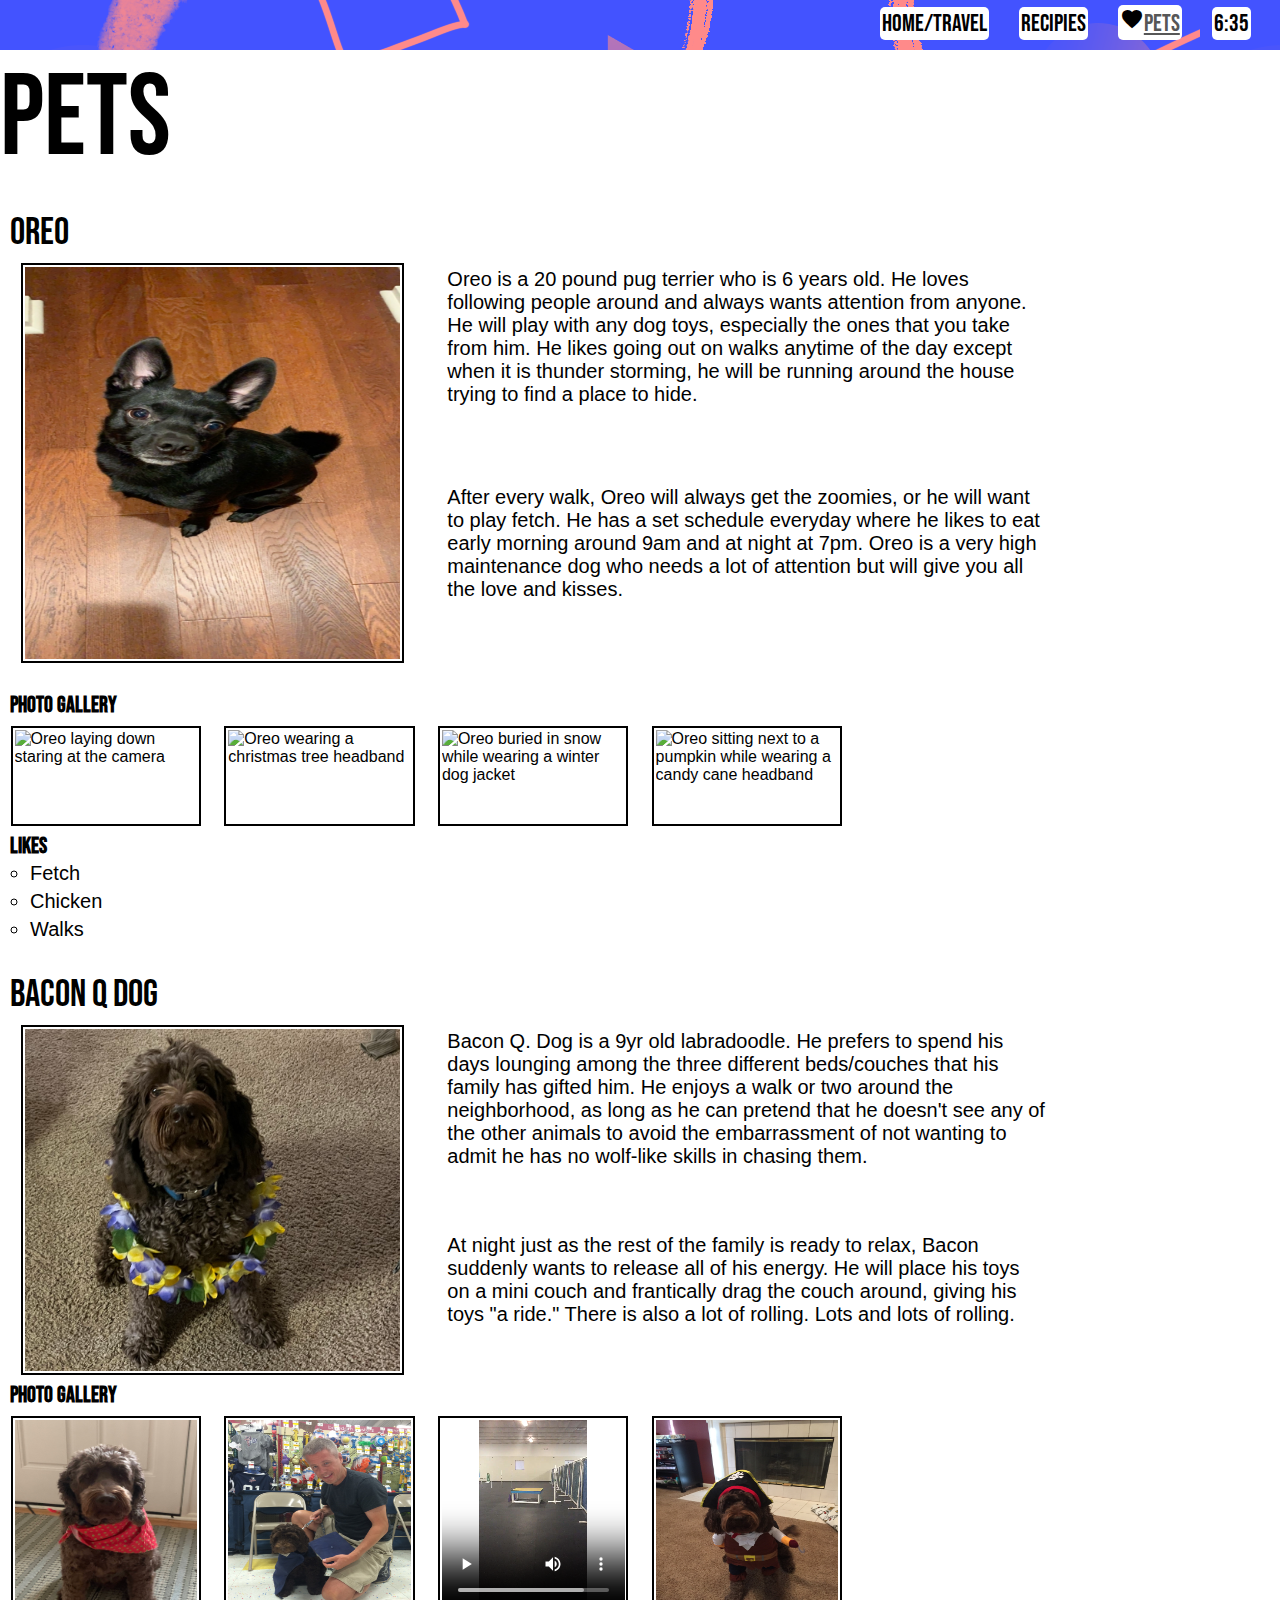
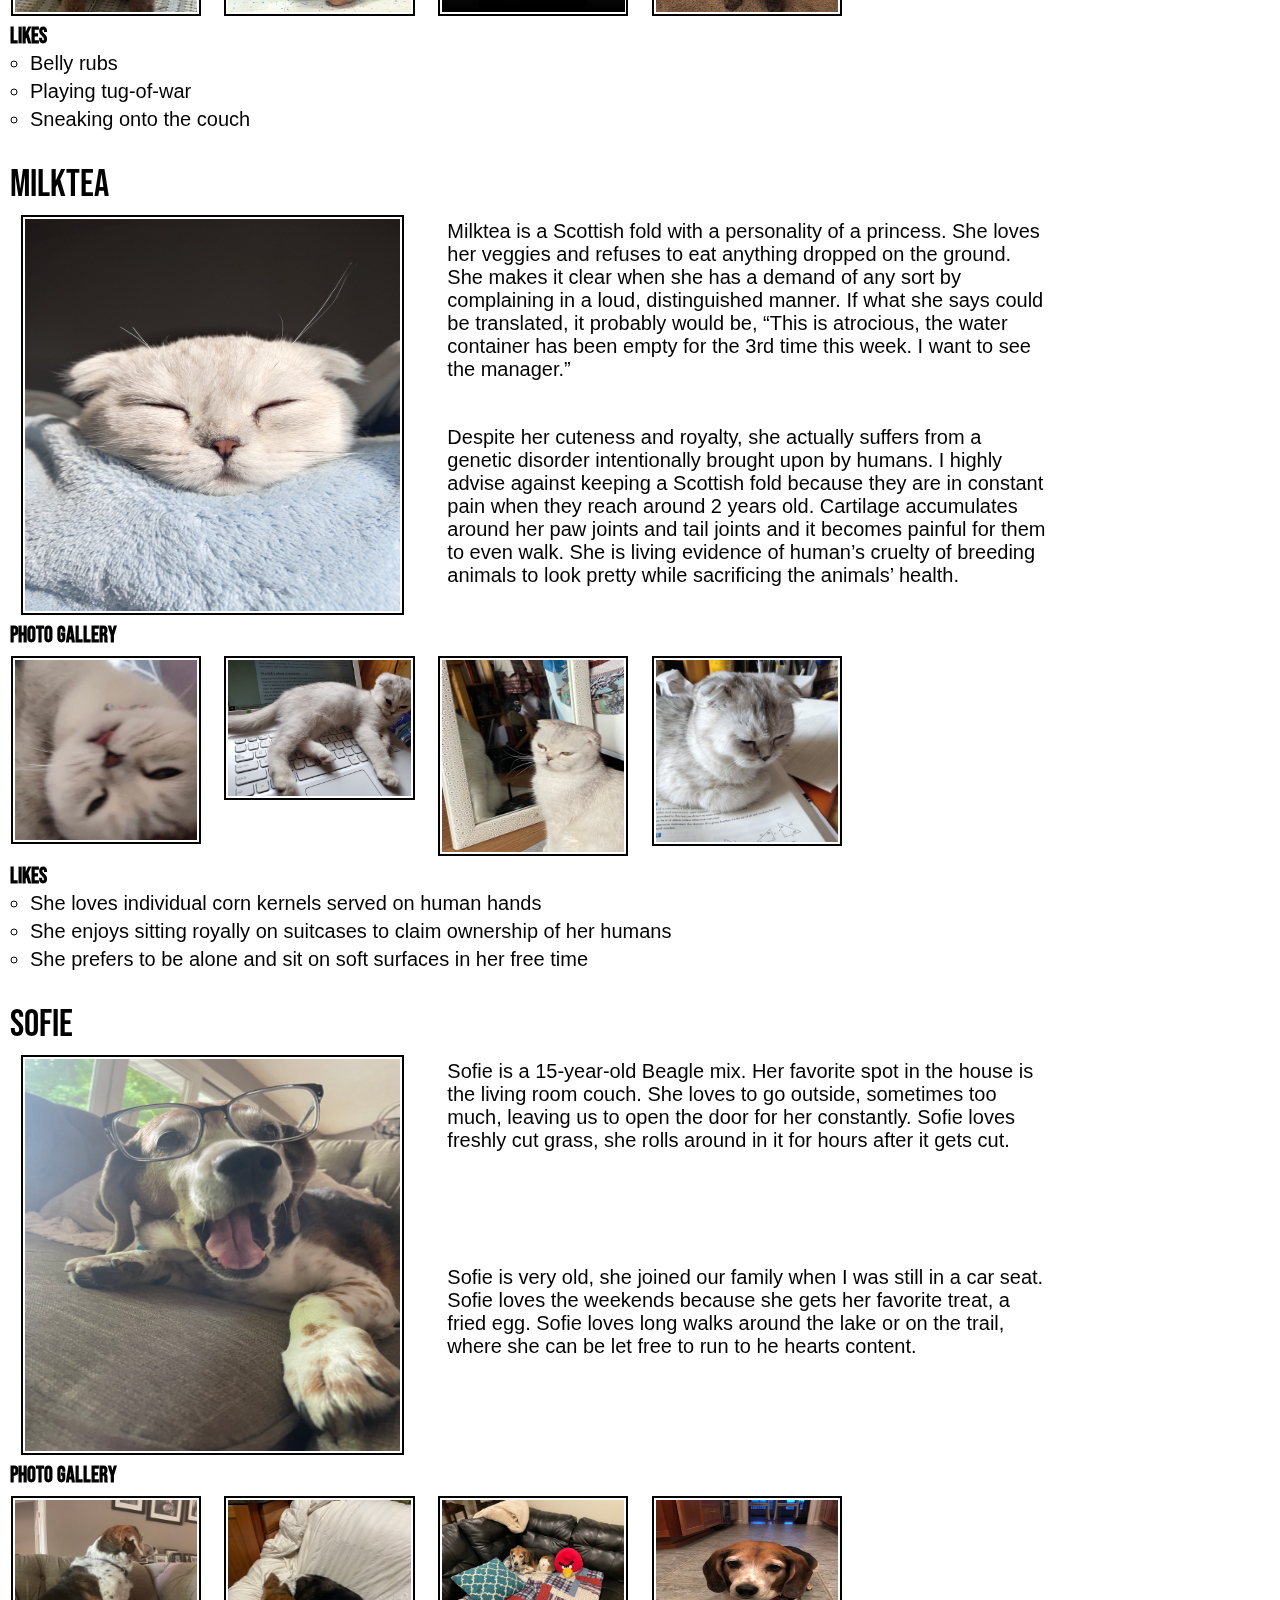
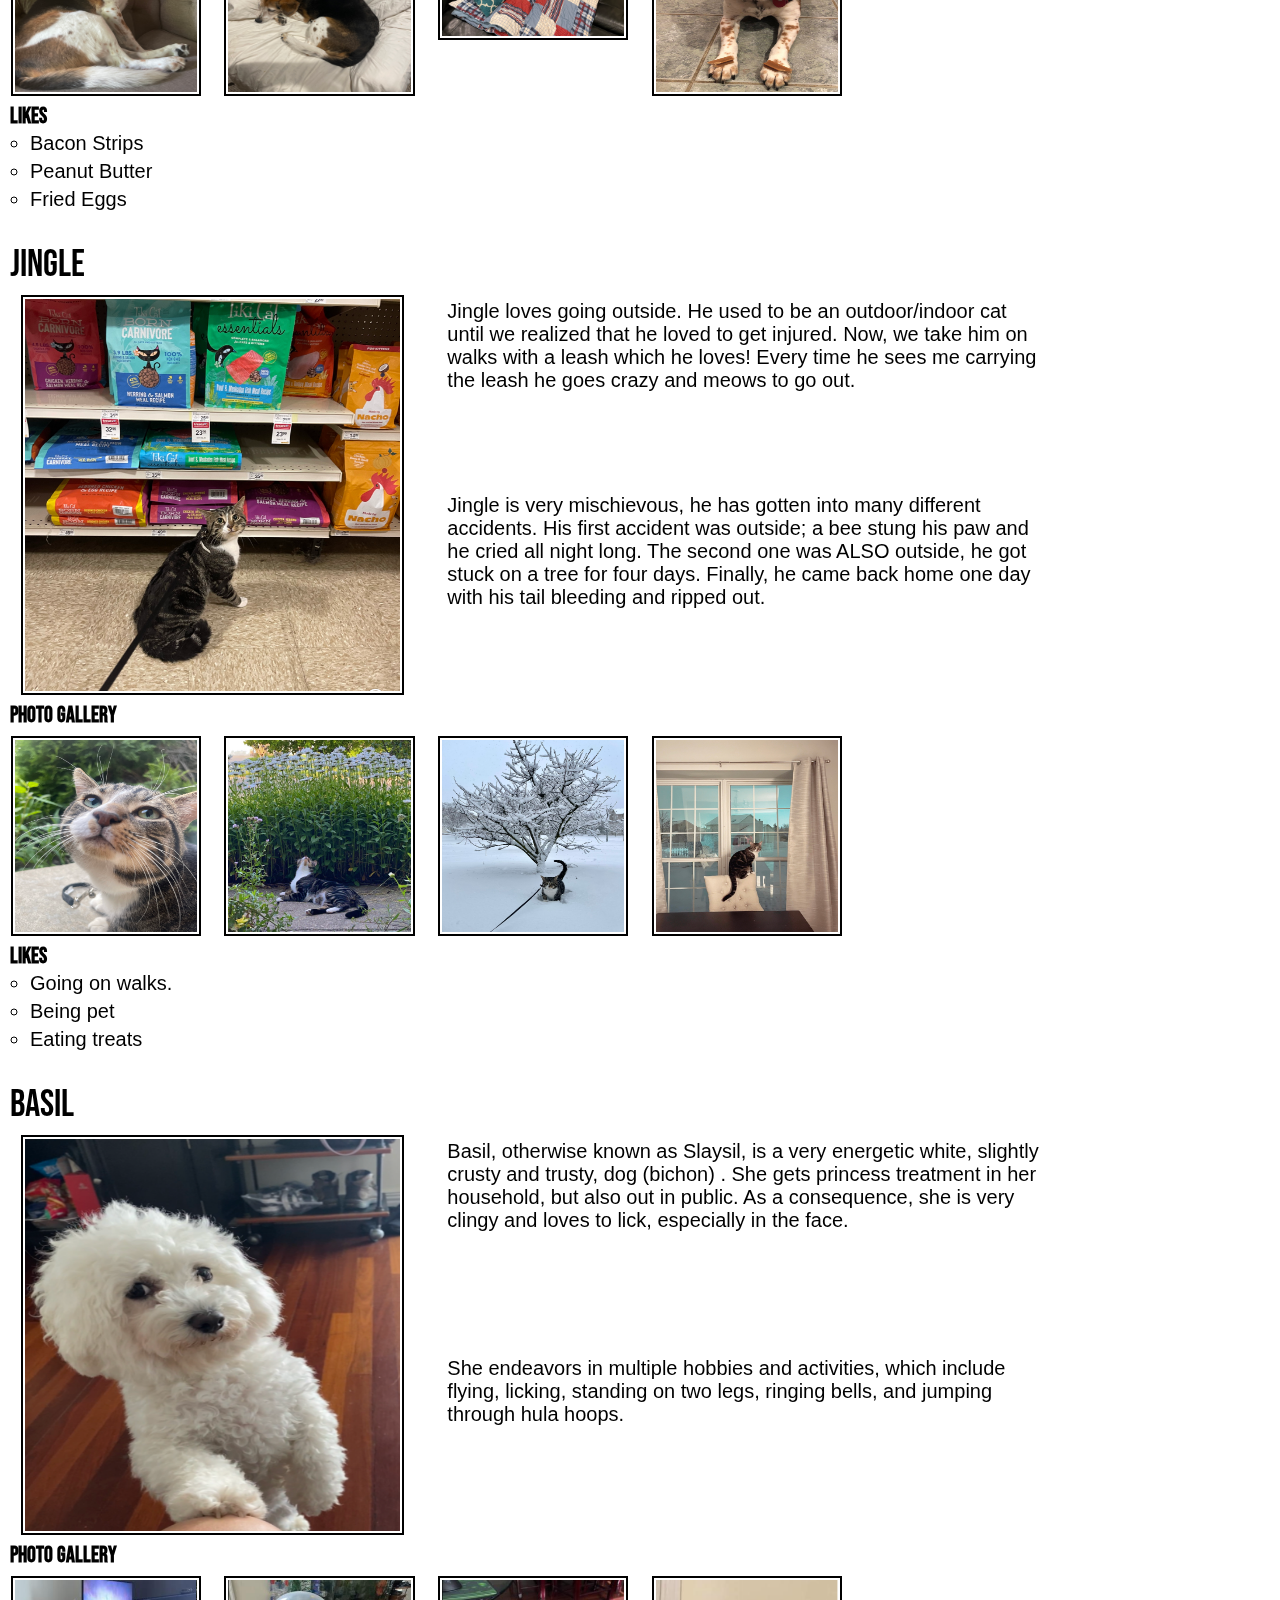
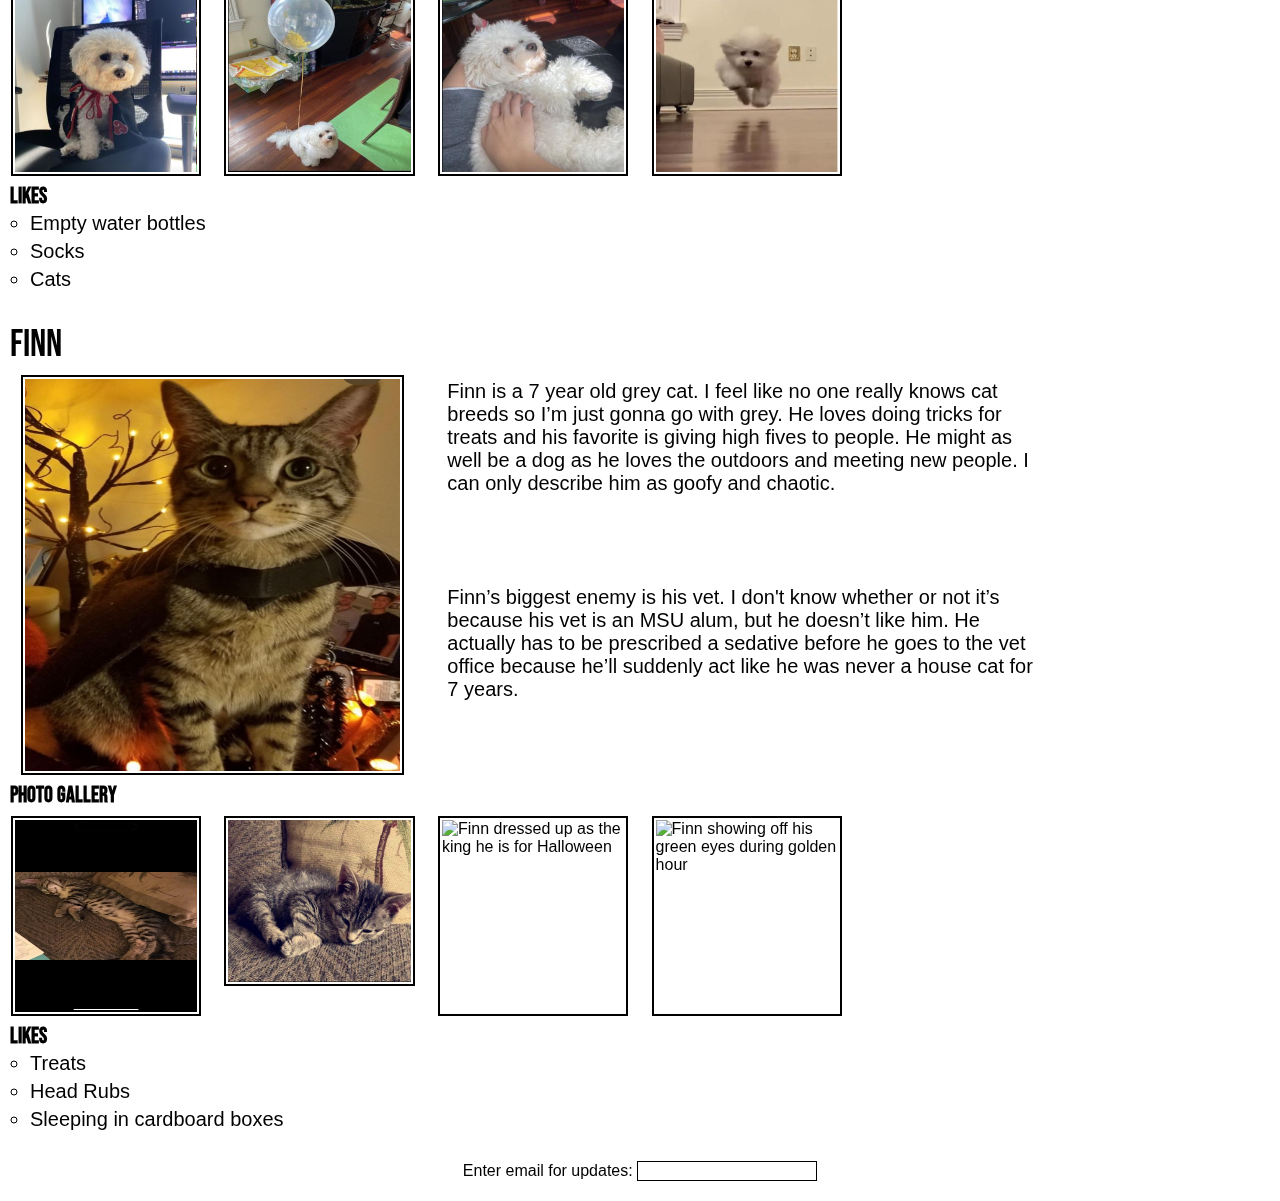
==== commit bf3f41c2: "Add files via upload" ====
--- a/pets.html
+++ b/pets.html
@@ -203,7 +203,8 @@
       const today = new Date();
       let h = today.getHours();
       let m = today.getMinutes();
-      document.getElementById('txt').innerHTML =  h + ":" + m;   
+      document.getElementById('txt').innerHTML =  h + ":" + m;  
+      // code modelled after w3 schools clock 
     }
     </script>
     </body>
